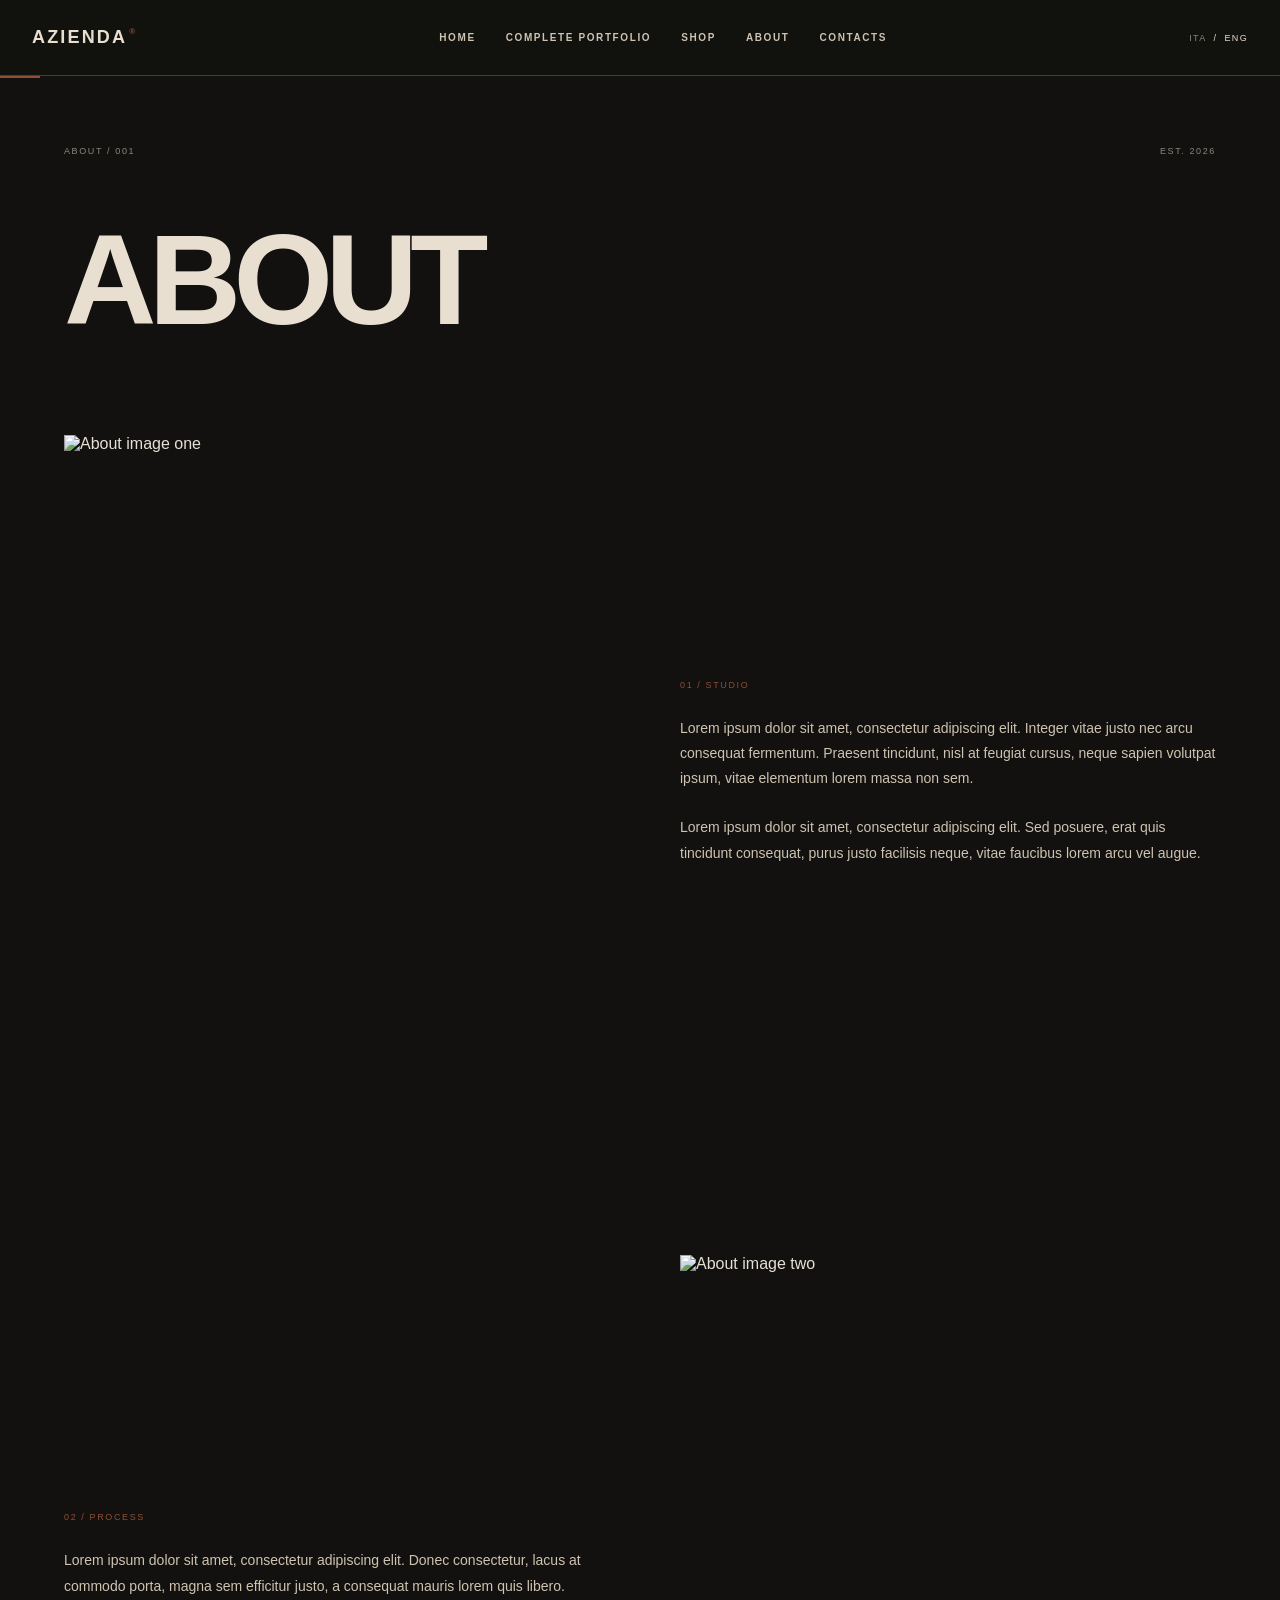
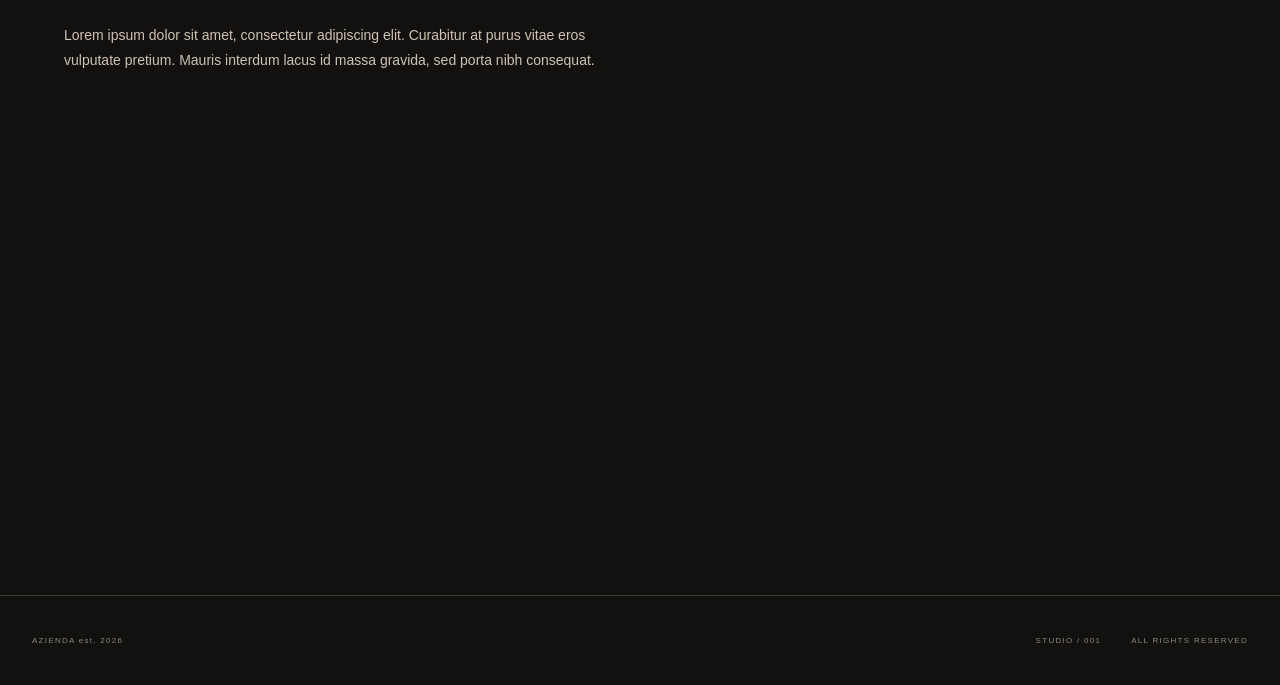
==== about.html @ 027a368d "Add files via upload" ====
<!DOCTYPE html>
<html lang="en">
<head>
  <meta charset="UTF-8">
  <meta name="viewport" content="width=device-width, initial-scale=1.0">
  <title>AZIENDA — About</title>
  <link rel="stylesheet" href="style.css">
</head>
<body>
<header class="site-header">
  <a href="index.html" class="logo">AZIENDA<span>®</span></a>
  <nav class="main-navigation">
    <a href="index.html" data-i18n="home">HOME</a>
    <a href="portfolio.html" data-i18n="portfolio">COMPLETE PORTFOLIO</a>
    <a href="shop.html" data-i18n="shop">SHOP</a>
    <a href="about.html" data-i18n="about">ABOUT</a>
    <a href="contacts.html" data-i18n="contacts">CONTACTS</a>
  </nav>
  <div class="language-switcher"><button data-language="it">ITA</button><span>/</span><button data-language="en">ENG</button></div>
</header>

<main class="inner-page about-page">
  <div class="page-meta"><span>ABOUT / 001</span><span>EST. 2026</span></div>
  <h1 data-i18n="aboutTitle">ABOUT</h1>

  <section class="about-block">
    <img src="https://images.unsplash.com/photo-1441986300917-64674bd600d8?auto=format&fit=crop&w=1200&q=90" alt="About image one">
    <div class="about-copy">
      <span class="section-number">01 / STUDIO</span>
      <p data-i18n="aboutText1">Lorem ipsum dolor sit amet, consectetur adipiscing elit. Integer vitae justo nec arcu consequat fermentum. Praesent tincidunt, nisl at feugiat cursus, neque sapien volutpat ipsum, vitae elementum lorem massa non sem.</p>
      <p data-i18n="aboutText2">Lorem ipsum dolor sit amet, consectetur adipiscing elit. Sed posuere, erat quis tincidunt consequat, purus justo facilisis neque, vitae faucibus lorem arcu vel augue.</p>
    </div>
  </section>

  <section class="about-block reverse">
    <img src="https://images.unsplash.com/photo-1445205170230-053b83016050?auto=format&fit=crop&w=1200&q=90" alt="About image two">
    <div class="about-copy">
      <span class="section-number">02 / PROCESS</span>
      <p data-i18n="aboutText3">Lorem ipsum dolor sit amet, consectetur adipiscing elit. Donec consectetur, lacus at commodo porta, magna sem efficitur justo, a consequat mauris lorem quis libero.</p>
      <p data-i18n="aboutText4">Lorem ipsum dolor sit amet, consectetur adipiscing elit. Curabitur at purus vitae eros vulputate pretium. Mauris interdum lacus id massa gravida, sed porta nibh consequat.</p>
    </div>
  </section>
</main>

<footer class="site-footer"><div>AZIENDA est. 2026</div><div><span>STUDIO / 001</span><span>ALL RIGHTS RESERVED</span></div></footer>
<script src="script.js"></script>
</body>
</html>
---- style.css ----
:root {
  --black:#12110f;
  --black-soft:#1b1815;
  --cream:#e8dfd1;
  --cream-dark:#cfc3b1;
  --rust:#914d32;
  --rust-dark:#6d3826;
  --olive:#5b5d42;
  --brown:#403127;
  --gray:#8c877e;
  --line:rgba(232,223,209,.22);
  --header-height:76px;
}
*{margin:0;padding:0;box-sizing:border-box}
html{scroll-behavior:smooth}
body{background:var(--black);color:var(--cream);font-family:Arial,Helvetica,sans-serif;min-height:100vh}
a{color:inherit;text-decoration:none}
button{font-family:inherit}
img{display:block;width:100%}

.site-header{height:var(--header-height);position:sticky;top:0;z-index:100;display:flex;align-items:center;justify-content:space-between;padding:0 32px;background:rgba(18,17,15,.94);border-bottom:1px solid var(--line);backdrop-filter:blur(12px)}
.logo{font-size:18px;font-weight:800;letter-spacing:.12em;position:relative}
.logo span{font-size:8px;color:var(--rust);vertical-align:top;margin-left:2px}
.main-navigation{display:flex;align-items:center;gap:30px}
.main-navigation a{position:relative;font-size:10px;font-weight:600;letter-spacing:.16em;color:var(--cream-dark);transition:color .25s ease}
.main-navigation a::before{content:"";position:absolute;left:0;bottom:-7px;width:0;height:1px;background:var(--rust);transition:width .25s ease}
.main-navigation a:hover{color:var(--cream)}
.main-navigation a:hover::before{width:100%}
.language-switcher{display:flex;align-items:center;gap:7px;font-size:9px;letter-spacing:.15em}
.language-switcher button{border:0;background:transparent;color:var(--gray);cursor:pointer;font-size:9px;letter-spacing:.15em}
.language-switcher button:hover,.language-switcher button.active{color:var(--cream)}

.hero{min-height:58vh;padding:70px 5vw 80px;display:flex;flex-direction:column;justify-content:space-between;border-bottom:1px solid var(--line);background:linear-gradient(135deg,rgba(145,77,50,.12),transparent 45%)}
.hero-meta,.page-meta{display:flex;justify-content:space-between;color:var(--gray);font-size:9px;letter-spacing:.18em}
.hero-title{max-width:1100px}
.hero-title h1{font-size:clamp(70px,15vw,230px);line-height:.8;letter-spacing:-.07em;font-weight:800;color:var(--cream)}
.hero-title p{margin-top:35px;font-size:11px;letter-spacing:.2em;text-transform:uppercase;color:var(--gray)}

.portfolio-grid{display:grid;grid-template-columns:repeat(2,1fr);gap:2px;background:var(--black)}
.portfolio-item{position:relative;overflow:hidden;aspect-ratio:4/5;background:var(--brown)}
.portfolio-item img{width:100%;height:100%;object-fit:cover;filter:saturate(.7) contrast(1.05);transition:transform .8s cubic-bezier(.2,.7,.2,1),filter .5s ease}
.image-overlay{position:absolute;inset:0;display:flex;flex-direction:column;justify-content:space-between;padding:25px;background:rgba(0,0,0,.75);opacity:0;transition:opacity .35s ease}
.project-number{font-size:9px;letter-spacing:.2em;color:var(--rust)}
.project-title{font-size:14px;letter-spacing:.16em;font-weight:600}
.portfolio-item:hover img{transform:scale(1.045);filter:saturate(.85) contrast(1.1)}
.portfolio-item:hover .image-overlay{opacity:1}

.site-header::after{content:"";position:absolute;left:0;bottom:-3px;width:40px;height:2px;background:var(--rust)}
.site-footer{min-height:90px;padding:25px 32px;display:flex;align-items:center;justify-content:space-between;border-top:1px solid var(--line);color:var(--gray);font-size:8px;letter-spacing:.16em}
.site-footer div:last-child{display:flex;gap:30px}

.inner-page{width:min(1200px,90vw);margin:0 auto;padding:70px 0 120px;min-height:calc(100vh - var(--header-height) - 90px)}
.inner-page h1{font-size:clamp(55px,10vw,150px);line-height:.85;letter-spacing:-.06em;margin:70px 0 100px}
.portfolio-page h1{color:var(--cream)}
.centered-page{display:flex;flex-direction:column;justify-content:center}
.centered-page h1{margin:60px 0 45px}

.industrial-button{display:inline-flex;align-items:center;justify-content:center;width:max-content;padding:14px 22px;border:1px solid var(--cream);background:var(--cream);color:var(--black);font-size:10px;font-weight:700;letter-spacing:.16em;cursor:pointer;transition:.25s ease}
.industrial-button:hover{background:var(--rust);border-color:var(--rust);color:var(--cream)}
.text-button{border:0;background:none;color:var(--gray);font-size:10px;letter-spacing:.16em;cursor:pointer}
.text-button:hover{color:var(--cream)}

.modal{position:fixed;inset:0;z-index:200;display:none;place-items:center;padding:24px;background:rgba(0,0,0,.7)}
.modal.is-open{display:grid}
.modal-box{width:min(470px,100%);padding:40px;background:var(--black-soft);border:1px solid var(--line);box-shadow:10px 10px 0 rgba(145,77,50,.25)}
.modal-code,.section-number{font-size:9px;letter-spacing:.18em;color:var(--rust)}
.modal-box p{margin:28px 0;line-height:1.6;font-size:14px}
.modal-actions{display:flex;align-items:center;gap:24px}

.about-block{display:grid;grid-template-columns:minmax(260px,1fr) minmax(280px,1fr);gap:80px;align-items:center;margin-bottom:150px}
.about-block img{width:100%;aspect-ratio:4/5;object-fit:cover;filter:saturate(.7)}
.about-block.reverse img{order:2}.about-block.reverse .about-copy{order:1}
.about-copy p{max-width:560px;line-height:1.8;color:var(--cream-dark);margin:24px 0 0;font-size:14px}

.contact-layout{display:grid;grid-template-columns:1fr 1.6fr;gap:100px}
.social-links{display:flex;flex-direction:column;gap:18px;margin-top:30px}
.social-links a{font-size:13px;letter-spacing:.12em;color:var(--cream-dark)}
.social-links a:hover{color:var(--rust)}
.contact-form{display:grid;gap:10px}
.contact-form label{margin-top:15px;font-size:9px;letter-spacing:.18em;color:var(--gray)}
.contact-form input,.contact-form textarea{width:100%;border:1px solid var(--line);background:transparent;color:var(--cream);padding:14px;font:inherit;outline:none}
.contact-form input:focus,.contact-form textarea:focus{border-color:var(--rust)}
.contact-form textarea{resize:vertical}
.contact-form .industrial-button{margin-top:20px}

@media(max-width:850px){
  .site-header{height:auto;min-height:70px;padding:18px;flex-wrap:wrap;gap:18px}
  .main-navigation{order:3;width:100%;overflow-x:auto;justify-content:flex-start;padding-bottom:3px;gap:22px;scrollbar-width:none}
  .main-navigation::-webkit-scrollbar{display:none}
  .language-switcher{margin-left:auto}
  .hero{min-height:55vh;padding:45px 20px 55px}
  .hero-title h1{font-size:clamp(58px,20vw,130px)}
  .portfolio-grid{grid-template-columns:1fr}
  .inner-page{width:min(90vw,760px);padding-top:45px}
  .inner-page h1{margin:55px 0 70px}
  .about-block{grid-template-columns:1fr;gap:35px;margin-bottom:90px}
  .about-block.reverse img,.about-block.reverse .about-copy{order:initial}
  .about-block.reverse img{order:-1}
  .contact-layout{grid-template-columns:1fr;gap:60px}
  .site-footer{flex-direction:column;align-items:flex-start;gap:18px;padding:25px 20px}
  .site-footer div:last-child{flex-direction:column;gap:8px}
}
@media(max-width:450px){
  .hero-meta,.page-meta{font-size:8px}
  .hero-title p{font-size:9px;line-height:1.5}
  .image-overlay{padding:18px}
}
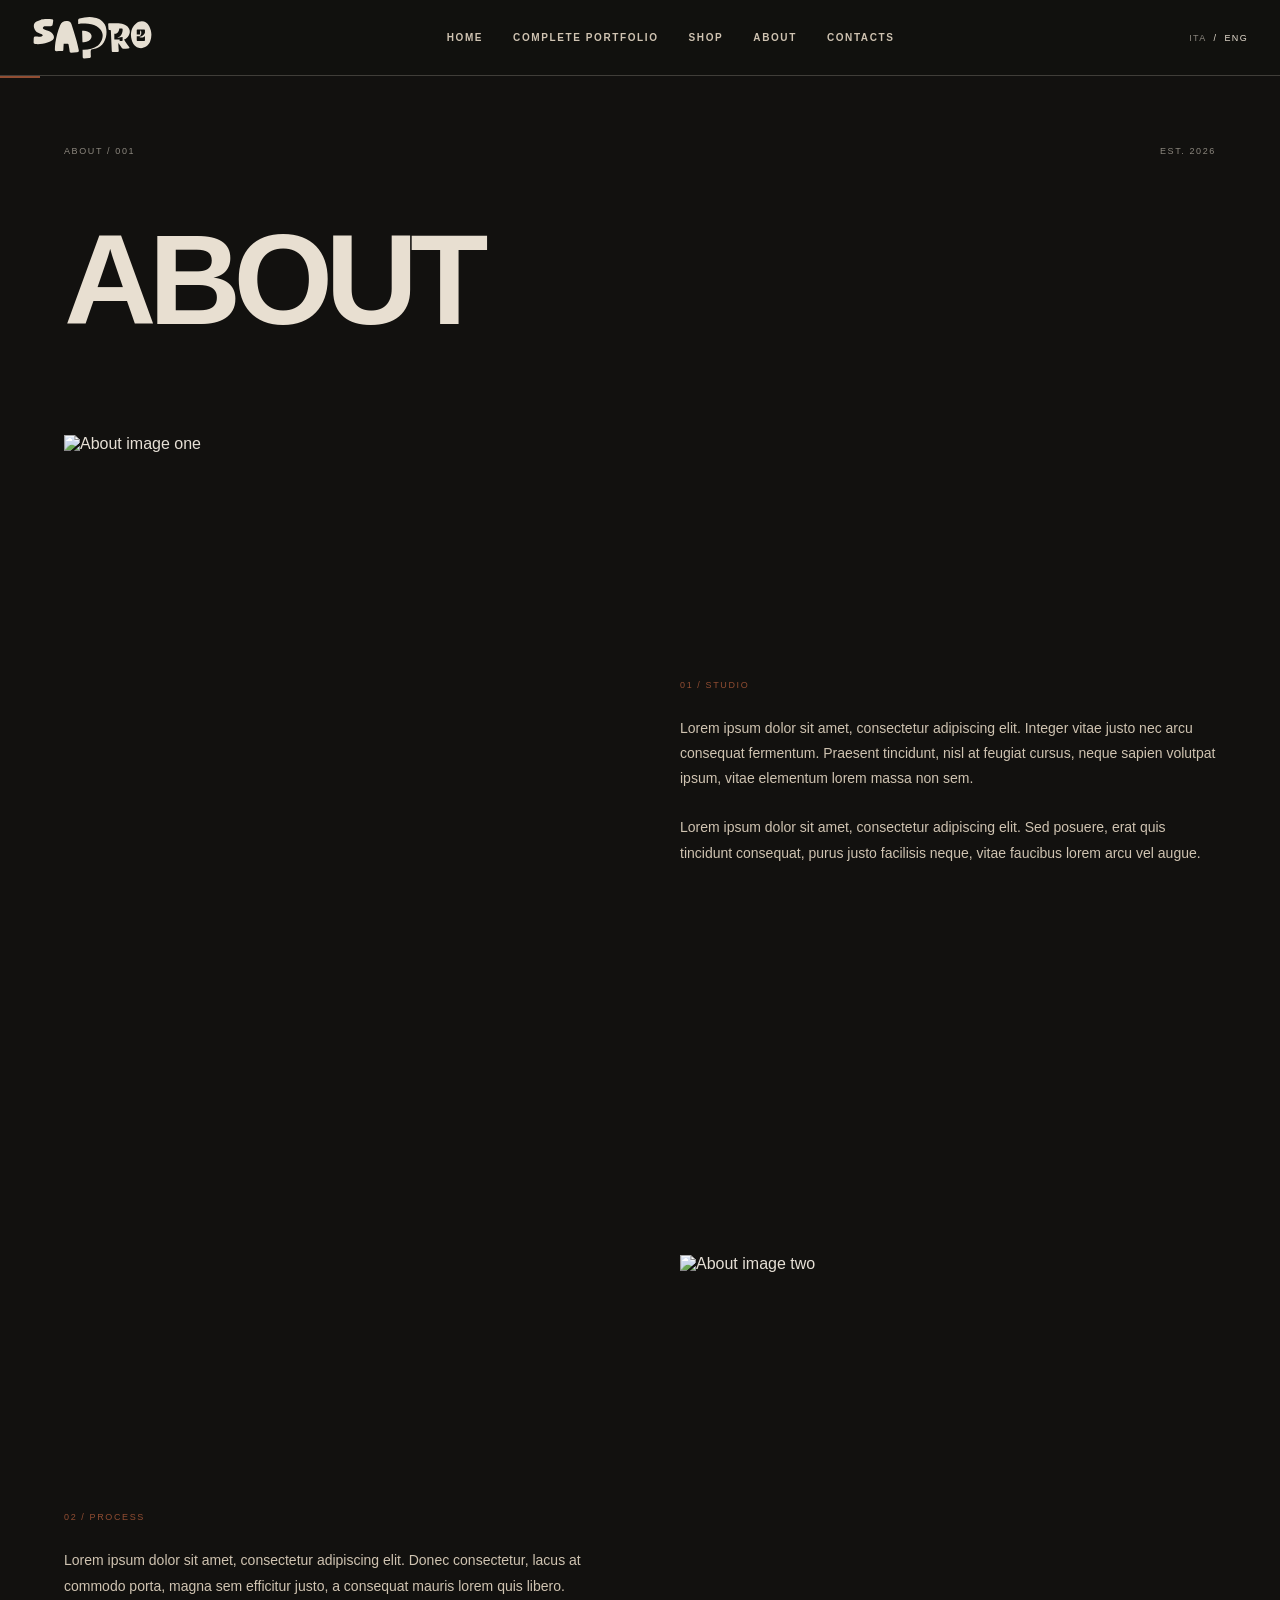
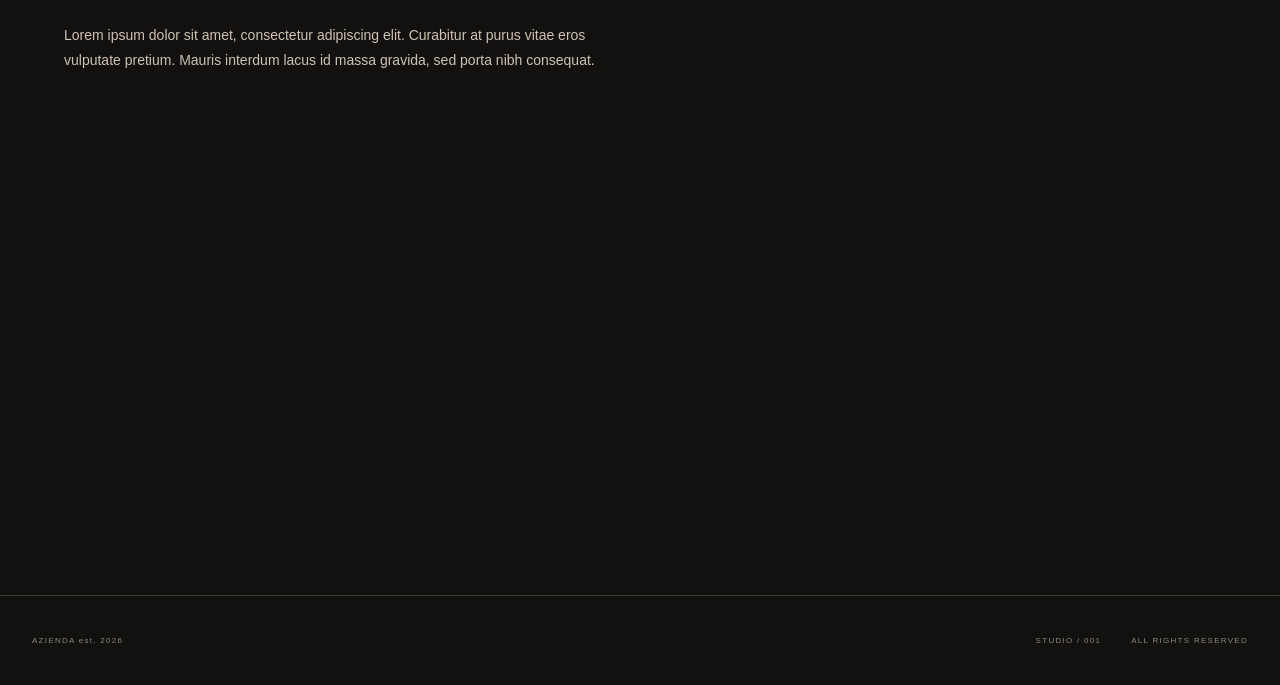
==== commit f74bc9d9: "Update about.html" ====
--- a/about.html
+++ b/about.html
@@ -3,12 +3,14 @@
 <head>
   <meta charset="UTF-8">
   <meta name="viewport" content="width=device-width, initial-scale=1.0">
-  <title>AZIENDA — About</title>
+    <title>SadPro42 - About </title>
   <link rel="stylesheet" href="style.css">
 </head>
 <body>
 <header class="site-header">
-  <a href="index.html" class="logo">AZIENDA<span>®</span></a>
+    <a href="index.html" class="logo">
+    <img src="logo.svg">
+</a>
   <nav class="main-navigation">
     <a href="index.html" data-i18n="home">HOME</a>
     <a href="portfolio.html" data-i18n="portfolio">COMPLETE PORTFOLIO</a>
--- a/style.css
+++ b/style.css
@@ -19,7 +19,7 @@
 img{display:block;width:100%}
 
 .site-header{height:var(--header-height);position:sticky;top:0;z-index:100;display:flex;align-items:center;justify-content:space-between;padding:0 32px;background:rgba(18,17,15,.94);border-bottom:1px solid var(--line);backdrop-filter:blur(12px)}
-.logo{font-size:18px;font-weight:800;letter-spacing:.12em;position:relative}
+.logo {display: flex;align-items: center;width: 120px;position: relative;}
 .logo span{font-size:8px;color:var(--rust);vertical-align:top;margin-left:2px}
 .main-navigation{display:flex;align-items:center;gap:30px}
 .main-navigation a{position:relative;font-size:10px;font-weight:600;letter-spacing:.16em;color:var(--cream-dark);transition:color .25s ease}
@@ -36,10 +36,10 @@
 .hero-title h1{font-size:clamp(70px,15vw,230px);line-height:.8;letter-spacing:-.07em;font-weight:800;color:var(--cream)}
 .hero-title p{margin-top:35px;font-size:11px;letter-spacing:.2em;text-transform:uppercase;color:var(--gray)}
 
-.portfolio-grid{display:grid;grid-template-columns:repeat(2,1fr);gap:2px;background:var(--black)}
+.portfolio-grid{display:grid;grid-template-columns: repeat(3, 1fr);gap:2px;background:var(--black)}
 .portfolio-item{position:relative;overflow:hidden;aspect-ratio:4/5;background:var(--brown)}
 .portfolio-item img{width:100%;height:100%;object-fit:cover;filter:saturate(.7) contrast(1.05);transition:transform .8s cubic-bezier(.2,.7,.2,1),filter .5s ease}
-.image-overlay{position:absolute;inset:0;display:flex;flex-direction:column;justify-content:space-between;padding:25px;background:rgba(0,0,0,.75);opacity:0;transition:opacity .35s ease}
+.image-overlay {position: absolute;inset:0;display: flex;flex-direction: column;justify-content: center;align-items: center;gap: 12px;padding: 25px;background: rgba(0, 0, 0, 0.75);opacity: 0;transition: opacity 0.35s ease;}
 .project-number{font-size:9px;letter-spacing:.2em;color:var(--rust)}
 .project-title{font-size:14px;letter-spacing:.16em;font-weight:600}
 .portfolio-item:hover img{transform:scale(1.045);filter:saturate(.85) contrast(1.1)}
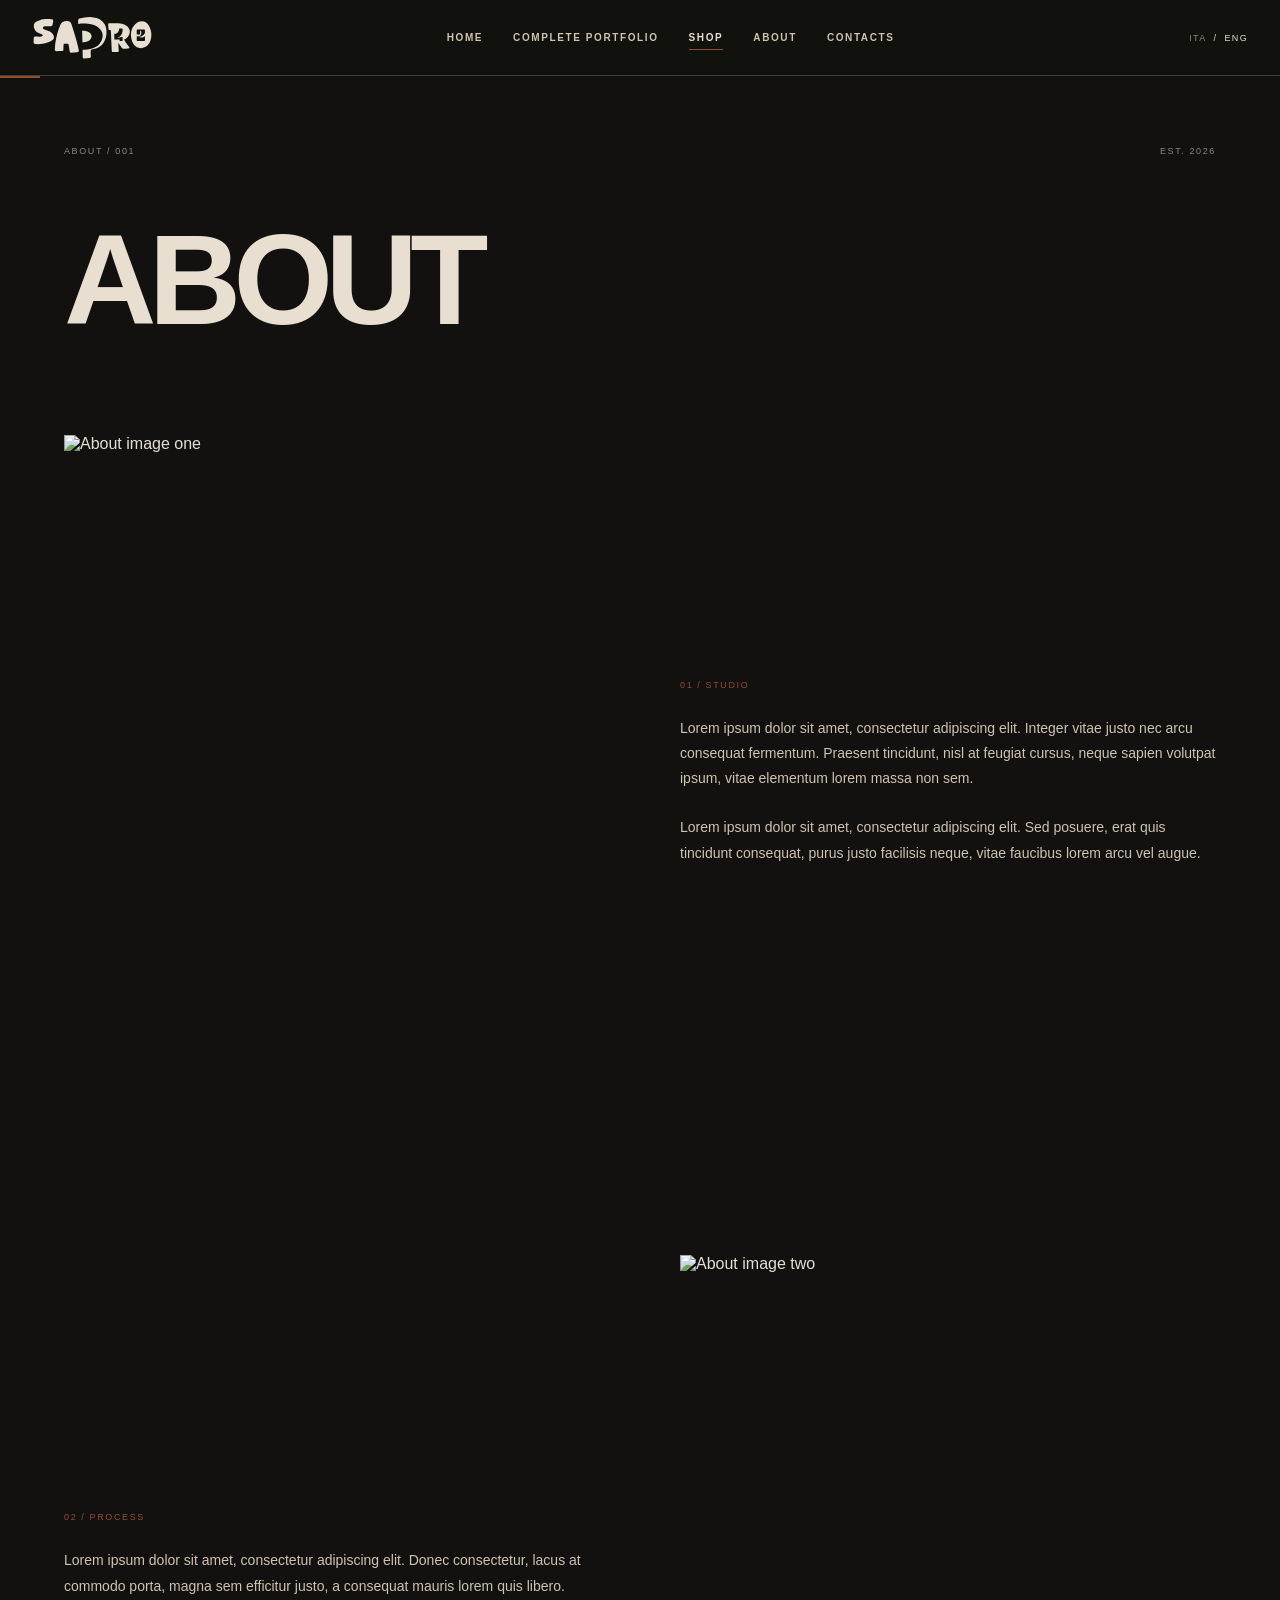
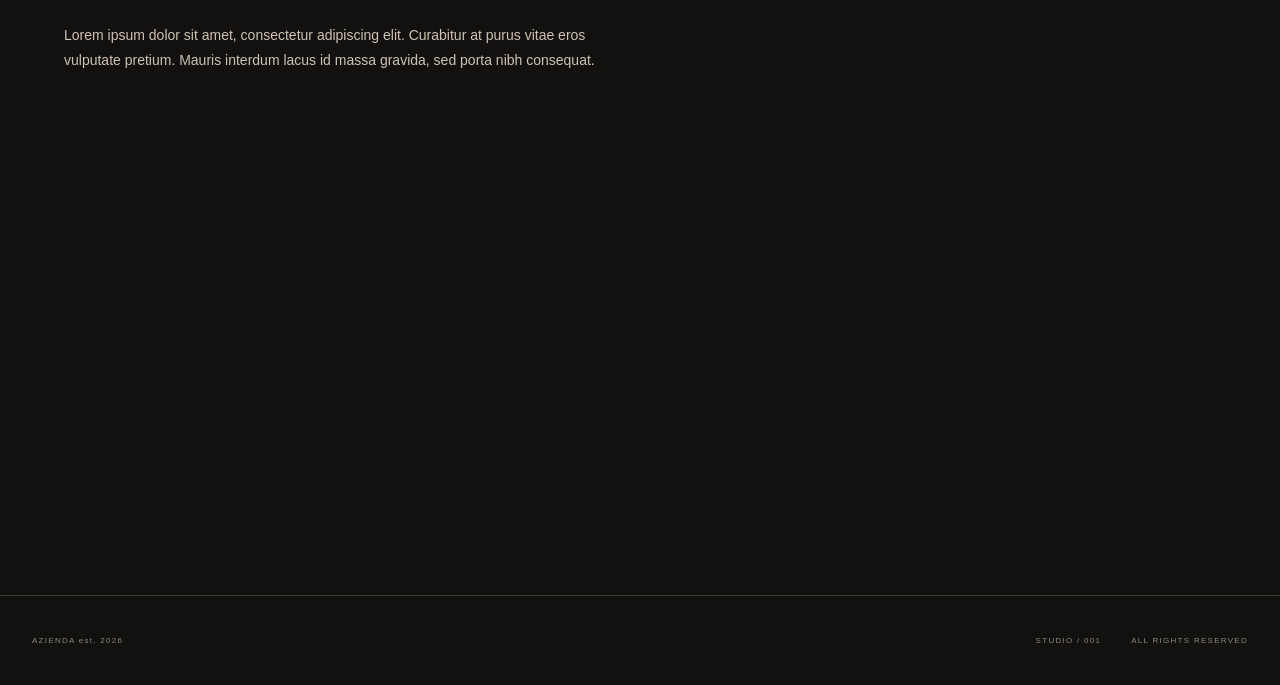
==== commit 9f3beb11: "Update about.html" ====
--- a/about.html
+++ b/about.html
@@ -14,7 +14,7 @@
   <nav class="main-navigation">
     <a href="index.html" data-i18n="home">HOME</a>
     <a href="portfolio.html" data-i18n="portfolio">COMPLETE PORTFOLIO</a>
-    <a href="shop.html" data-i18n="shop">SHOP</a>
+    <a href="shop.html" data-i18n="shop" class = "active">SHOP</a>
     <a href="about.html" data-i18n="about">ABOUT</a>
     <a href="contacts.html" data-i18n="contacts">CONTACTS</a>
   </nav>
--- a/style.css
+++ b/style.css
@@ -23,14 +23,35 @@
 .logo span{font-size:8px;color:var(--rust);vertical-align:top;margin-left:2px}
 .main-navigation{display:flex;align-items:center;gap:30px}
 .main-navigation a{position:relative;font-size:10px;font-weight:600;letter-spacing:.16em;color:var(--cream-dark);transition:color .25s ease}
-.main-navigation a::before{content:"";position:absolute;left:0;bottom:-7px;width:0;height:1px;background:var(--rust);transition:width .25s ease}
+.main-navigation a{position:relative;font-size:10px;font-weight:600;letter-spacing:.16em;color:var(--cream-dark);transition:color .25s ease}
+
+.main-navigation a::before{
+  content:"";
+  position:absolute;
+  left:0;
+  bottom:-7px;
+  width:0;
+  height:1px;
+  background:var(--rust);
+  transition:width .25s ease
+}
+
 .main-navigation a:hover{color:var(--cream)}
 .main-navigation a:hover::before{width:100%}
+
+/* Pagina attualmente selezionata */
+.main-navigation a.active{
+  color:var(--cream);
+}
+
+.main-navigation a.active::before{
+  width:100%;
+}
 .language-switcher{display:flex;align-items:center;gap:7px;font-size:9px;letter-spacing:.15em}
 .language-switcher button{border:0;background:transparent;color:var(--gray);cursor:pointer;font-size:9px;letter-spacing:.15em}
 .language-switcher button:hover,.language-switcher button.active{color:var(--cream)}
 
-.hero{min-height:58vh;padding:70px 5vw 80px;display:flex;flex-direction:column;justify-content:space-between;border-bottom:1px solid var(--line);background:linear-gradient(135deg,rgba(145,77,50,.12),transparent 45%)}
+.hero{min-height:auto;padding:20px 5vw 80px;display:flex;flex-direction:column;justify-content:space-between;border-bottom:1px solid var(--line);background:linear-gradient(135deg,rgba(145,77,50,.12),transparent 45%)}
 .hero-meta,.page-meta{display:flex;justify-content:space-between;color:var(--gray);font-size:9px;letter-spacing:.18em}
 .hero-title{max-width:1100px}
 .hero-title h1{font-size:clamp(70px,15vw,230px);line-height:.8;letter-spacing:-.07em;font-weight:800;color:var(--cream)}
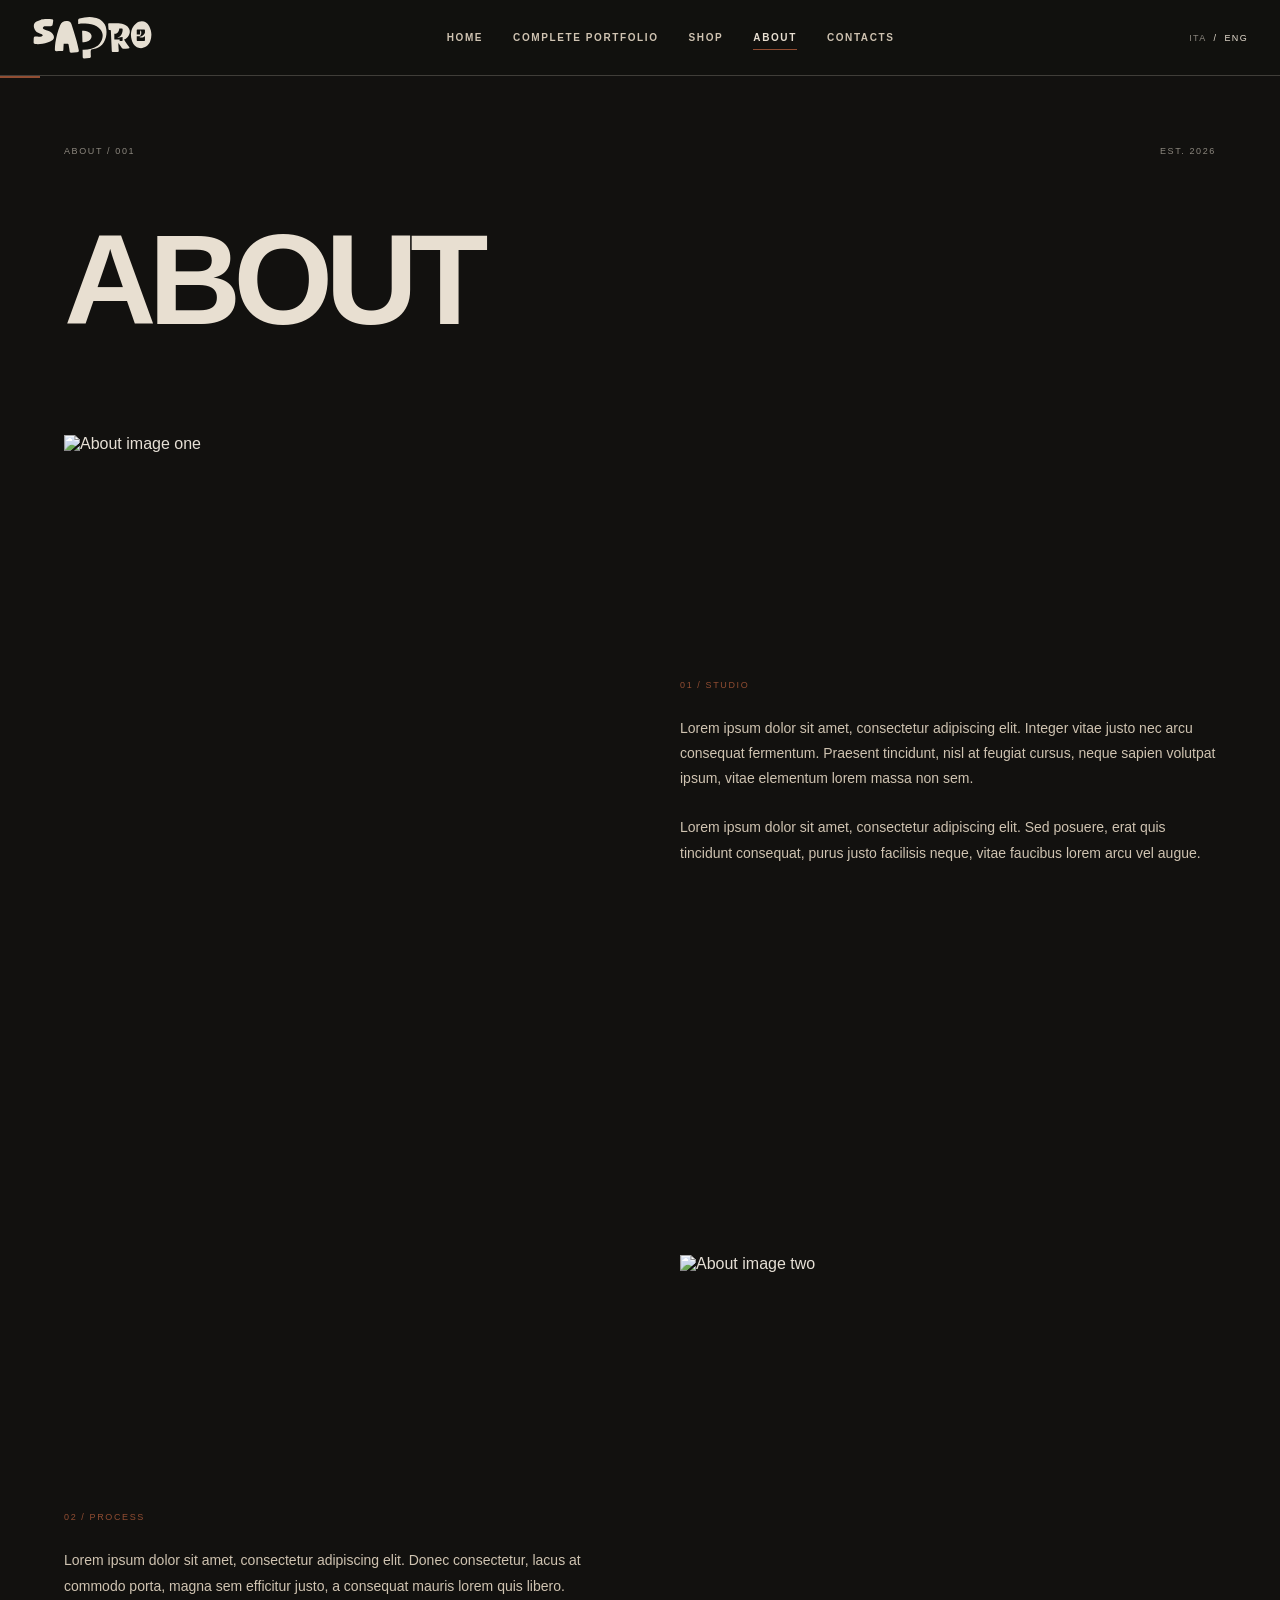
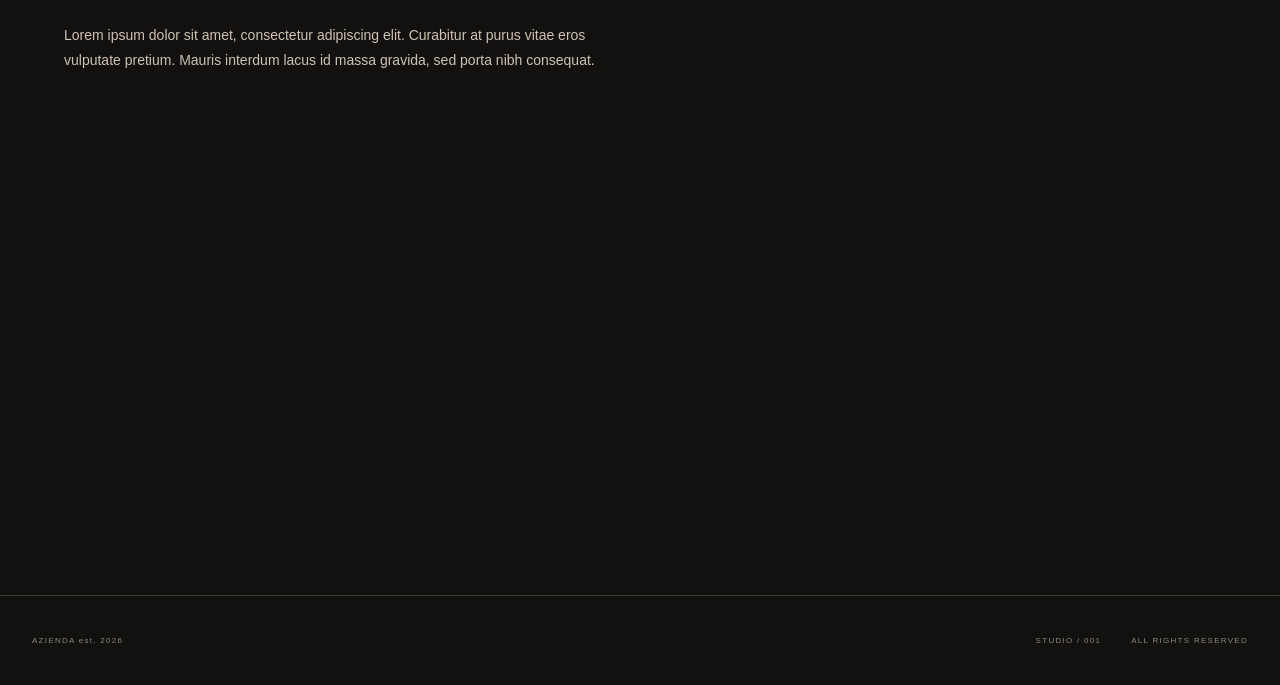
==== commit 43147f12: "Update about.html" ====
--- a/about.html
+++ b/about.html
@@ -14,8 +14,9 @@
   <nav class="main-navigation">
     <a href="index.html" data-i18n="home">HOME</a>
     <a href="portfolio.html" data-i18n="portfolio">COMPLETE PORTFOLIO</a>
-    <a href="shop.html" data-i18n="shop" class = "active">SHOP</a>
-    <a href="about.html" data-i18n="about">ABOUT</a>
+    <a href="shop.html" data-i18n="shop">SHOP</a>
+    <a href="about.html" data-i18n="about" class = "active">ABOUT</a>
+
     <a href="contacts.html" data-i18n="contacts">CONTACTS</a>
   </nav>
   <div class="language-switcher"><button data-language="it">ITA</button><span>/</span><button data-language="en">ENG</button></div>
--- a/style.css
+++ b/style.css
@@ -51,13 +51,13 @@
 .language-switcher button{border:0;background:transparent;color:var(--gray);cursor:pointer;font-size:9px;letter-spacing:.15em}
 .language-switcher button:hover,.language-switcher button.active{color:var(--cream)}
 
-.hero{min-height:auto;padding:20px 5vw 80px;display:flex;flex-direction:column;justify-content:space-between;border-bottom:1px solid var(--line);background:linear-gradient(135deg,rgba(145,77,50,.12),transparent 45%)}
+.hero{min-height:auto;padding:5px 5vw 20px;display:flex;flex-direction:column;justify-content:space-between;border-bottom:1px solid var(--line);background:linear-gradient(135deg,rgba(145,77,50,.12),transparent 45%)}
 .hero-meta,.page-meta{display:flex;justify-content:space-between;color:var(--gray);font-size:9px;letter-spacing:.18em}
 .hero-title{max-width:1100px}
-.hero-title h1{font-size:clamp(70px,15vw,230px);line-height:.8;letter-spacing:-.07em;font-weight:800;color:var(--cream)}
-.hero-title p{margin-top:35px;font-size:11px;letter-spacing:.2em;text-transform:uppercase;color:var(--gray)}
+.hero-title h1{font-size:clamp(20px,15vw,230px);line-height:.8;letter-spacing:-.07em;font-weight:800;color:var(--cream)}
+.hero-title p{margin-top:5px;font-size:11px;letter-spacing:.2em;text-transform:uppercase;color:var(--gray)}
 
-.portfolio-grid{display:grid;grid-template-columns: repeat(3, 1fr);gap:2px;background:var(--black)}
+.portfolio-grid{display:grid;grid-template-columns: repeat(4, 1fr);gap:2px;background:var(--black)}
 .portfolio-item{position:relative;overflow:hidden;aspect-ratio:4/5;background:var(--brown)}
 .portfolio-item img{width:100%;height:100%;object-fit:cover;filter:saturate(.7) contrast(1.05);transition:transform .8s cubic-bezier(.2,.7,.2,1),filter .5s ease}
 .image-overlay {position: absolute;inset:0;display: flex;flex-direction: column;justify-content: center;align-items: center;gap: 12px;padding: 25px;background: rgba(0, 0, 0, 0.75);opacity: 0;transition: opacity 0.35s ease;}
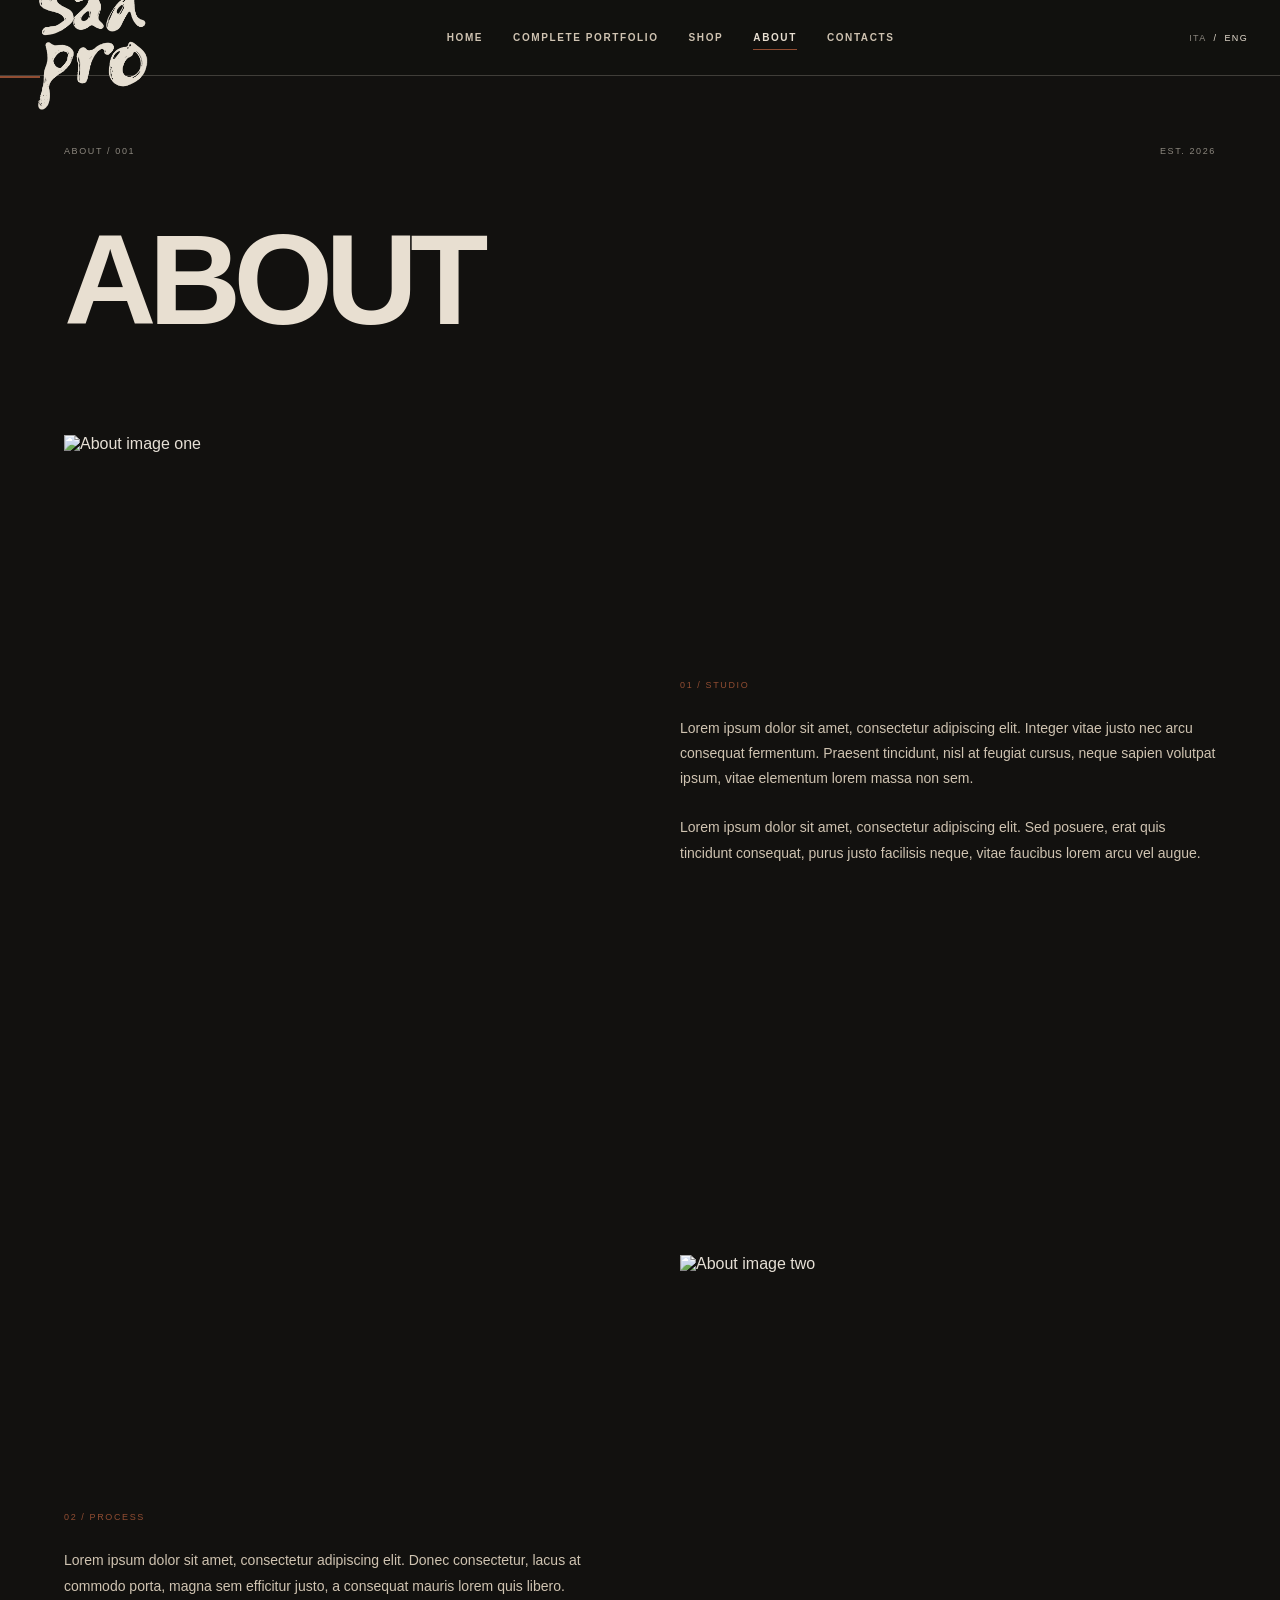
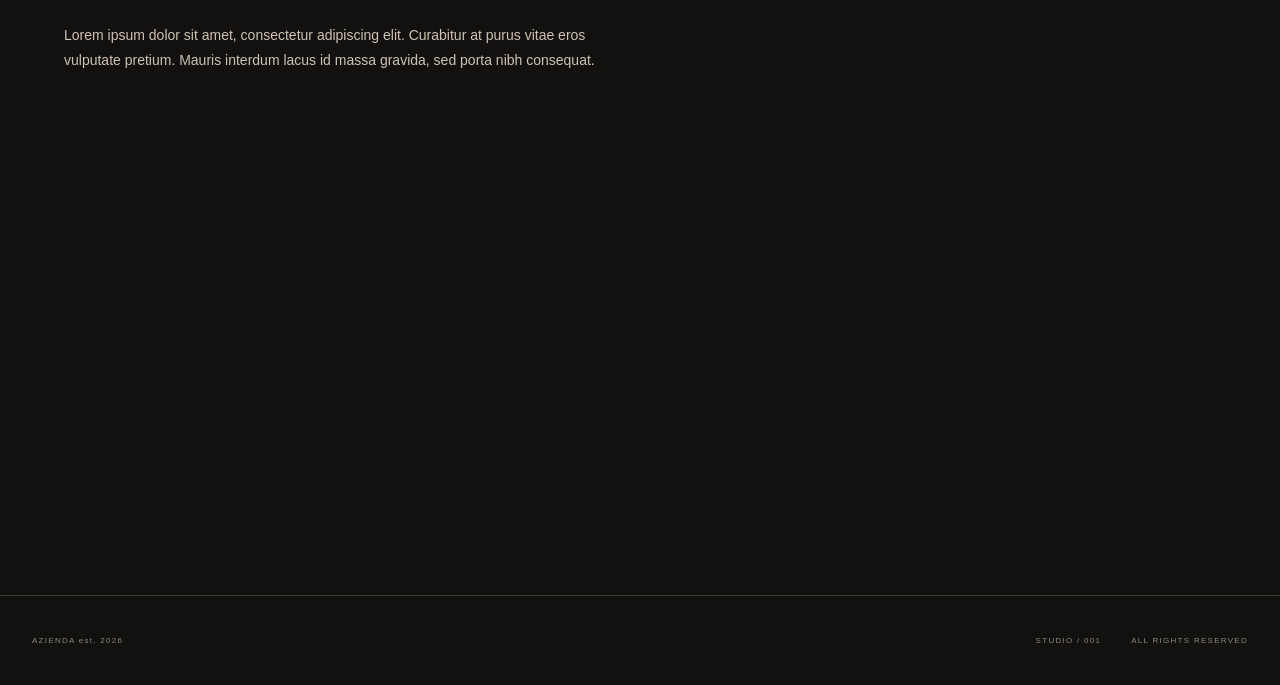
==== commit f6c29e6a: "Update about.html" ====
--- a/about.html
+++ b/about.html
@@ -9,7 +9,7 @@
 <body>
 <header class="site-header">
     <a href="index.html" class="logo">
-    <img src="logo.svg">
+    <img src="timbro_beige.svg">
 </a>
   <nav class="main-navigation">
     <a href="index.html" data-i18n="home">HOME</a>
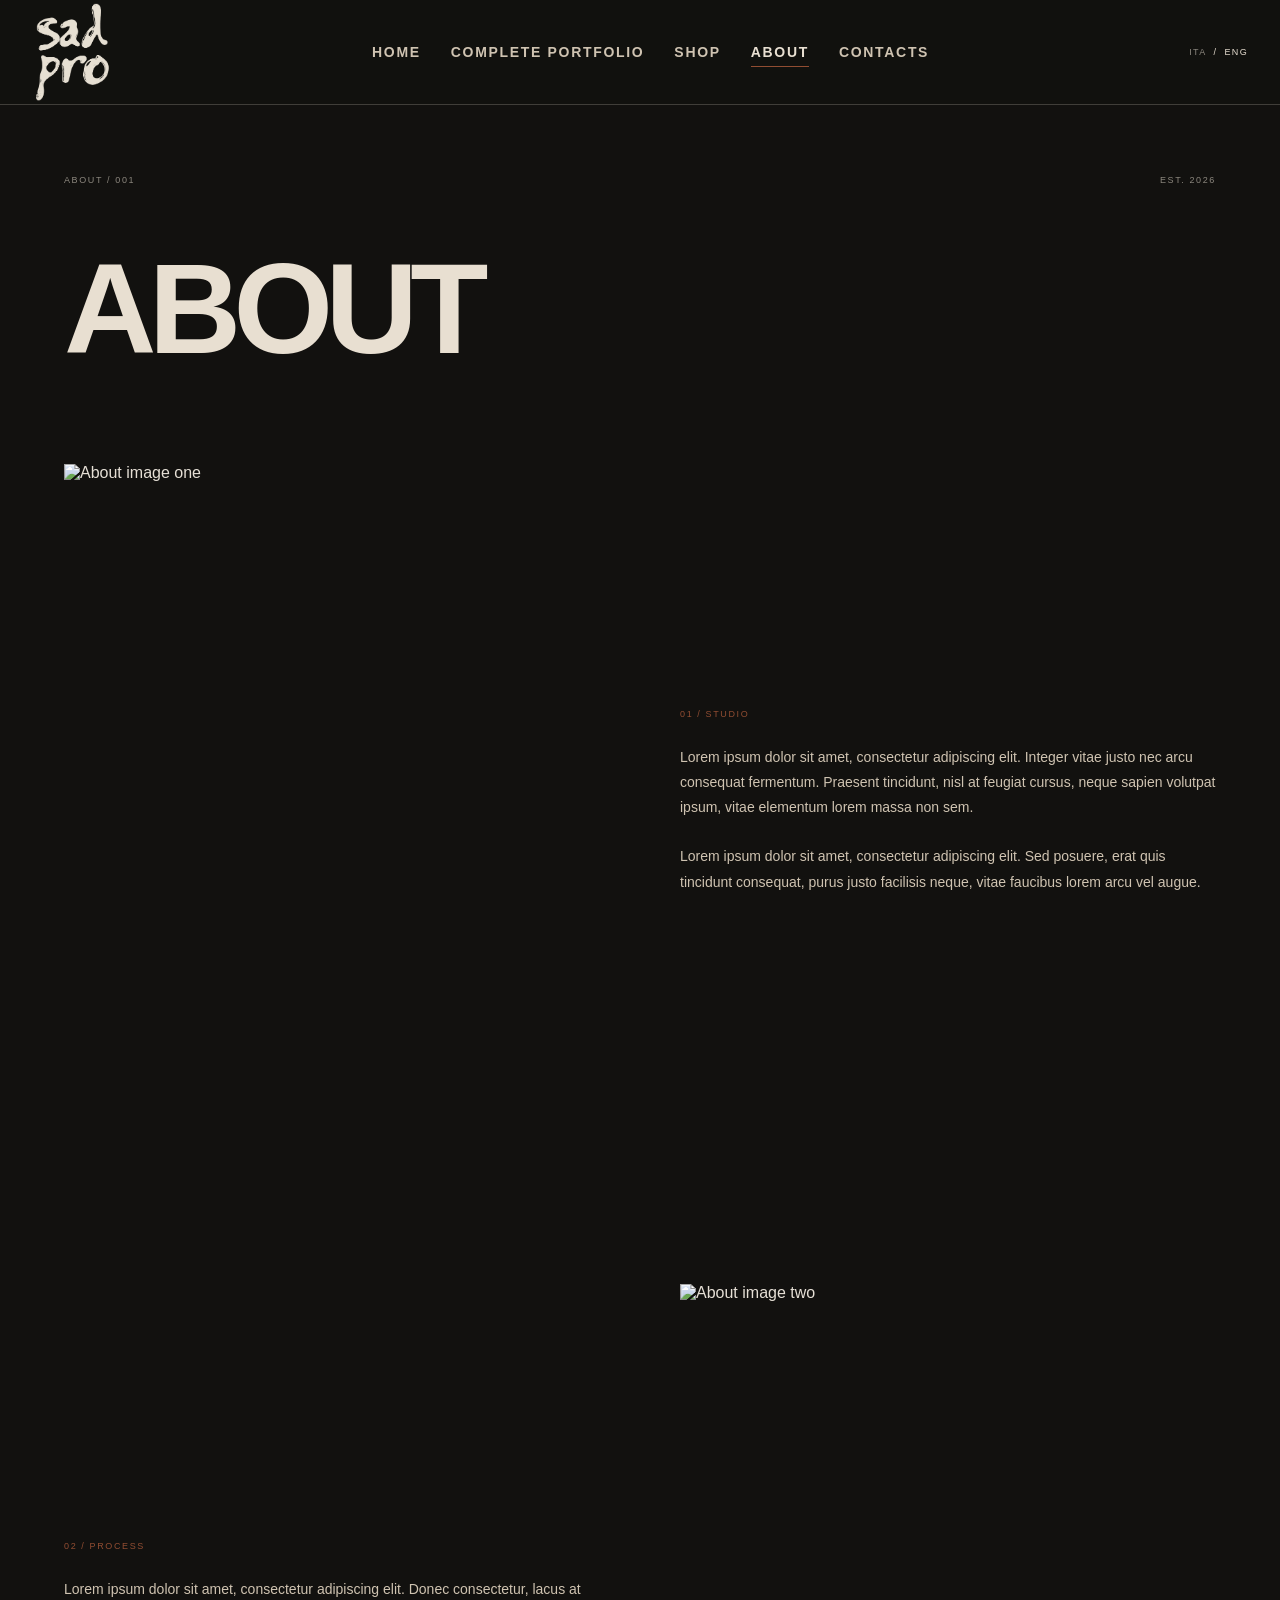
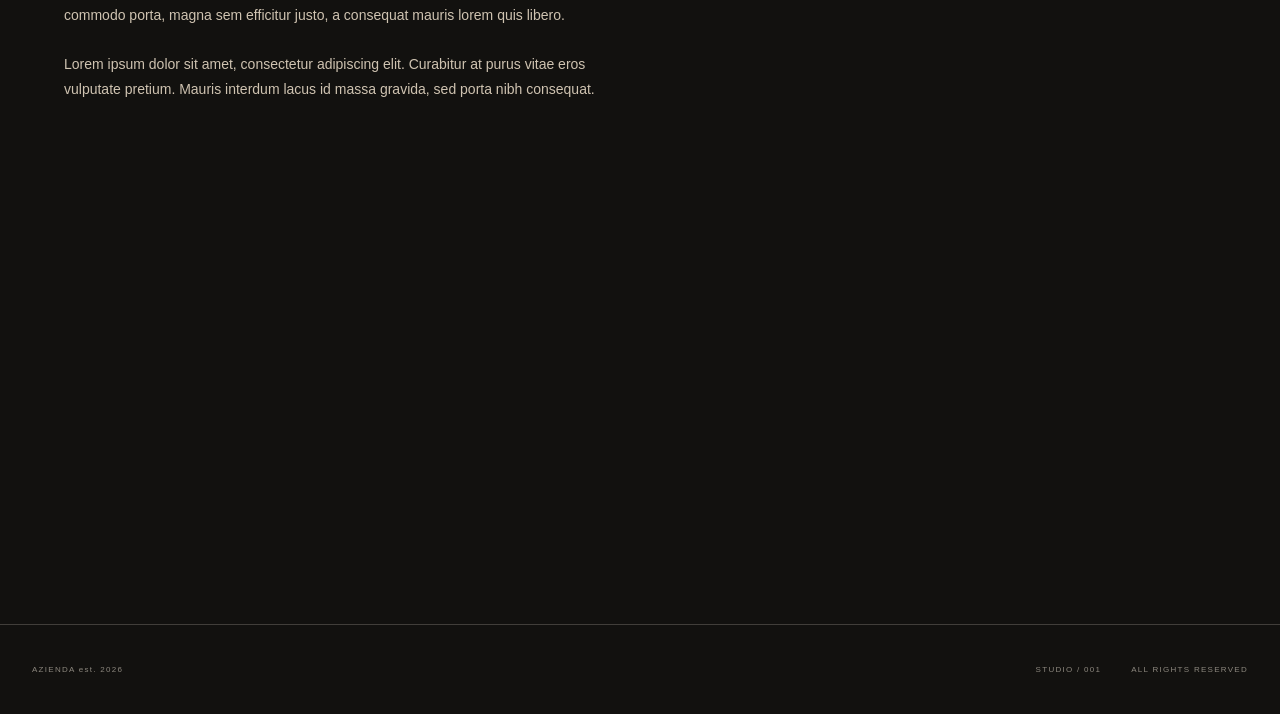
==== commit f338d16d: "Update about.html" ====
--- a/about.html
+++ b/about.html
@@ -13,7 +13,7 @@
 </a>
   <nav class="main-navigation">
     <a href="index.html" data-i18n="home">HOME</a>
-    <a href="portfolio.html" data-i18n="portfolio">COMPLETE PORTFOLIO</a>
+    <a href="portfolio.html" data-i18n="portfolio">COMPLETE<br>PORTFOLIO</a>
     <a href="shop.html" data-i18n="shop">SHOP</a>
     <a href="about.html" data-i18n="about" class = "active">ABOUT</a>
 
--- a/style.css
+++ b/style.css
@@ -9,7 +9,7 @@
   --brown:#403127;
   --gray:#8c877e;
   --line:rgba(232,223,209,.22);
-  --header-height:76px;
+  --header-height:105px;
 }
 *{margin:0;padding:0;box-sizing:border-box}
 html{scroll-behavior:smooth}
@@ -19,11 +19,17 @@
 img{display:block;width:100%}
 
 .site-header{height:var(--header-height);position:sticky;top:0;z-index:100;display:flex;align-items:center;justify-content:space-between;padding:0 32px;background:rgba(18,17,15,.94);border-bottom:1px solid var(--line);backdrop-filter:blur(12px)}
-.logo {display: flex;align-items: center;width: 120px;position: relative;}
+.logo {display: flex;align-items: center;width: 80px;position: relative;}
 .logo span{font-size:8px;color:var(--rust);vertical-align:top;margin-left:2px}
 .main-navigation{display:flex;align-items:center;gap:30px}
-.main-navigation a{position:relative;font-size:10px;font-weight:600;letter-spacing:.16em;color:var(--cream-dark);transition:color .25s ease}
-.main-navigation a{position:relative;font-size:10px;font-weight:600;letter-spacing:.16em;color:var(--cream-dark);transition:color .25s ease}
+.main-navigation a{position:relative;font-size:14px;font-weight:600;letter-spacing:.12em;color:var(--cream-dark);transition:color .25s ease}
+.main-navigation a{position:relative;font-size:14px;font-weight:600;letter-spacing:.12em;color:var(--cream-dark);transition:color .25s ease}
+
+.main-navigation a {
+  white-space: normal;
+  text-align: center;
+  line-height: 1.2;
+}
 
 .main-navigation a::before{
   content:"";
@@ -66,7 +72,7 @@
 .portfolio-item:hover img{transform:scale(1.045);filter:saturate(.85) contrast(1.1)}
 .portfolio-item:hover .image-overlay{opacity:1}
 
-.site-header::after{content:"";position:absolute;left:0;bottom:-3px;width:40px;height:2px;background:var(--rust)}
+
 .site-footer{min-height:90px;padding:25px 32px;display:flex;align-items:center;justify-content:space-between;border-top:1px solid var(--line);color:var(--gray);font-size:8px;letter-spacing:.16em}
 .site-footer div:last-child{display:flex;gap:30px}
 
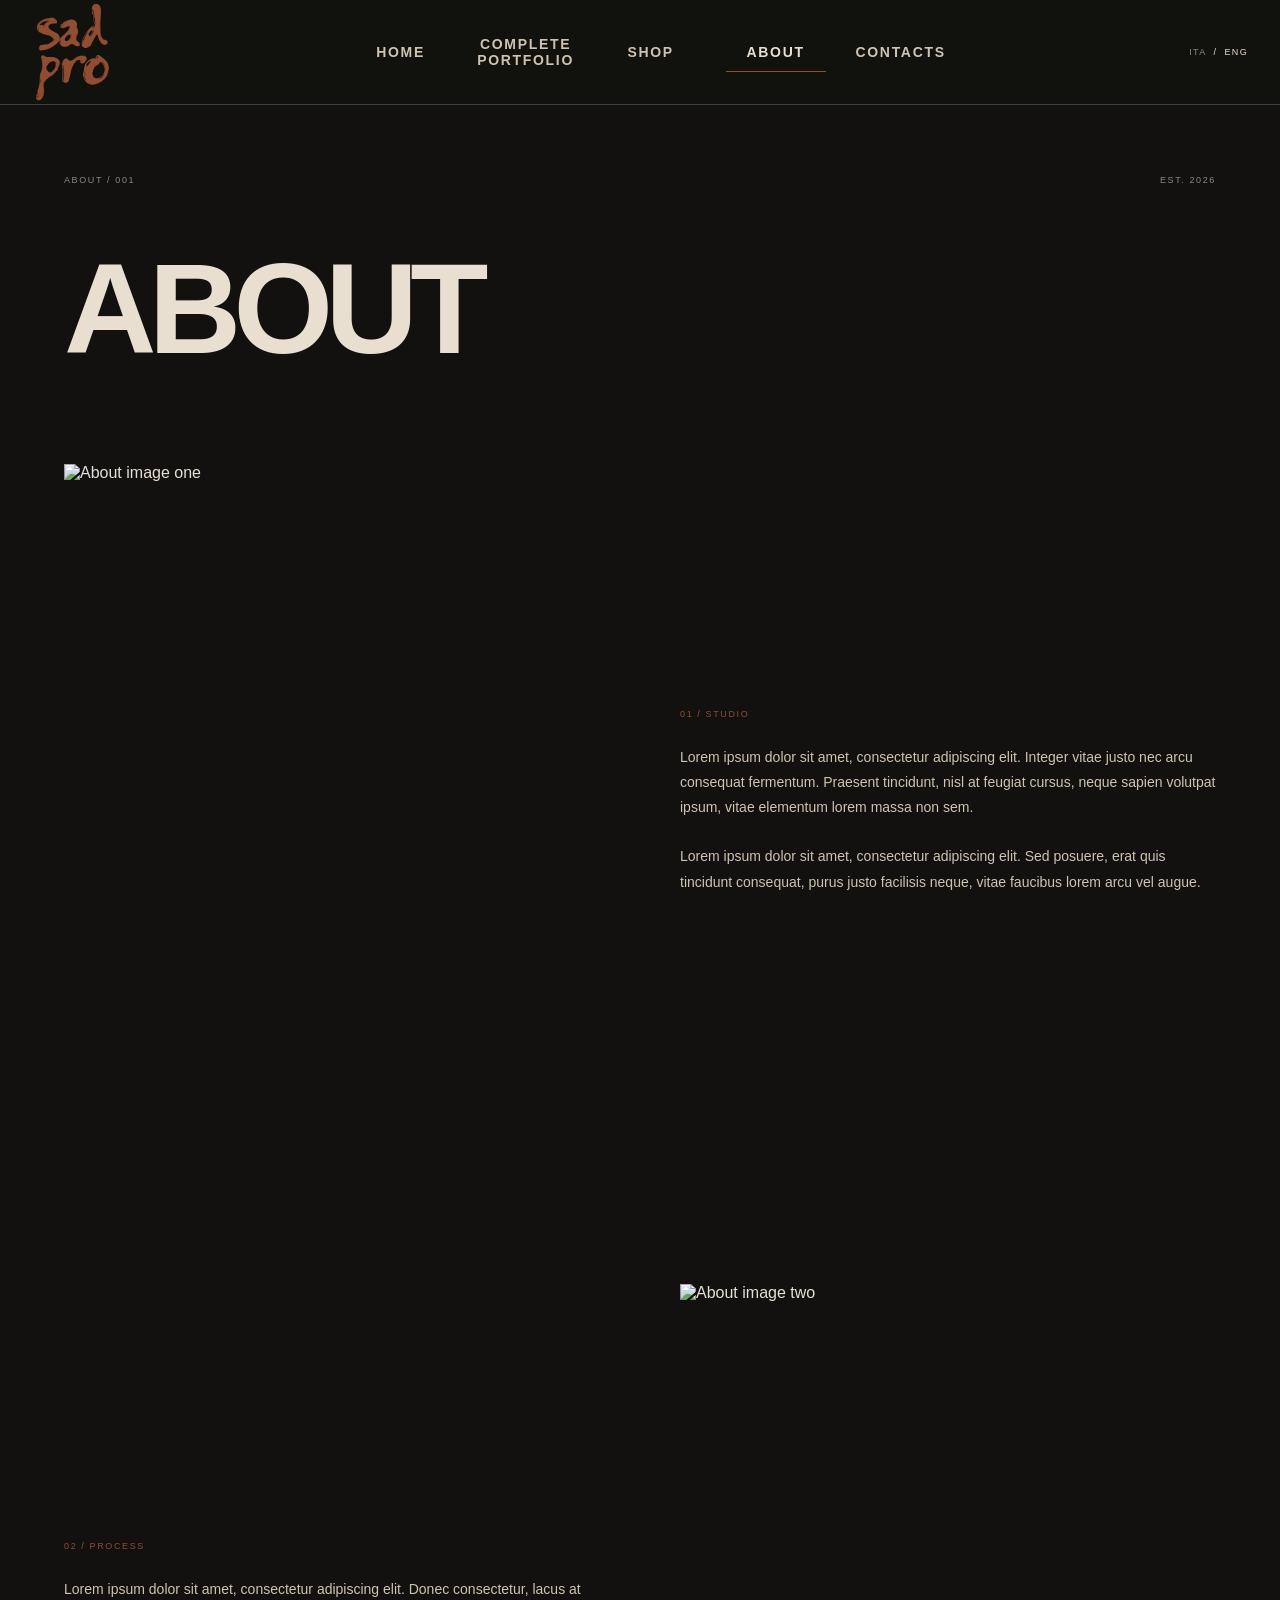
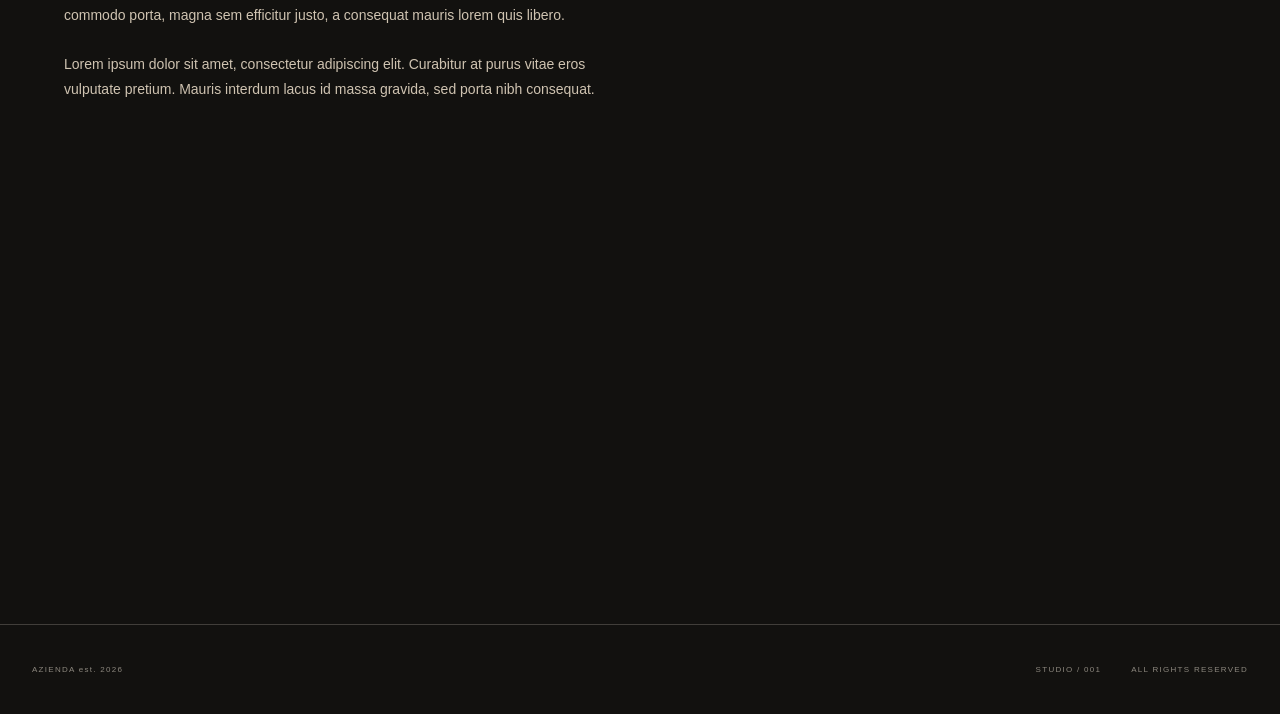
==== commit 937e6b93: "Update about.html" ====
--- a/about.html
+++ b/about.html
@@ -13,7 +13,7 @@
 </a>
   <nav class="main-navigation">
     <a href="index.html" data-i18n="home">HOME</a>
-    <a href="portfolio.html" data-i18n="portfolio">COMPLETE<br>PORTFOLIO</a>
+    <a href="portfolio.html" data-i18n="portfolio">PORTFOLIO</a>
     <a href="shop.html" data-i18n="shop">SHOP</a>
     <a href="about.html" data-i18n="about" class = "active">ABOUT</a>
 
--- a/style.css
+++ b/style.css
@@ -11,124 +11,716 @@
   --line:rgba(232,223,209,.22);
   --header-height:105px;
 }
-*{margin:0;padding:0;box-sizing:border-box}
-html{scroll-behavior:smooth}
-body{background:var(--black);color:var(--cream);font-family:Arial,Helvetica,sans-serif;min-height:100vh}
-a{color:inherit;text-decoration:none}
-button{font-family:inherit}
-img{display:block;width:100%}
-
-.site-header{height:var(--header-height);position:sticky;top:0;z-index:100;display:flex;align-items:center;justify-content:space-between;padding:0 32px;background:rgba(18,17,15,.94);border-bottom:1px solid var(--line);backdrop-filter:blur(12px)}
-.logo {display: flex;align-items: center;width: 80px;position: relative;}
-.logo span{font-size:8px;color:var(--rust);vertical-align:top;margin-left:2px}
-.main-navigation{display:flex;align-items:center;gap:30px}
-.main-navigation a{position:relative;font-size:14px;font-weight:600;letter-spacing:.12em;color:var(--cream-dark);transition:color .25s ease}
-.main-navigation a{position:relative;font-size:14px;font-weight:600;letter-spacing:.12em;color:var(--cream-dark);transition:color .25s ease}
+
+* {
+  margin:0;
+  padding:0;
+  box-sizing:border-box;
+}
+
+html {
+  scroll-behavior:smooth;
+}
+
+body {
+  background:var(--black);
+  color:var(--cream);
+  font-family:Arial,Helvetica,sans-serif;
+  min-height:100vh;
+}
+
+a {
+  color:inherit;
+  text-decoration:none;
+}
+
+button {
+  font-family:inherit;
+}
+
+img {
+  display:block;
+  width:100%;
+}
+
+
+/* =========================
+   HEADER
+   ========================= */
+
+.site-header {
+  height:var(--header-height);
+  position:sticky;
+  top:0;
+  z-index:100;
+  display:flex;
+  align-items:center;
+  justify-content:space-between;
+  padding:0 32px;
+  background:rgba(18,17,15,.94);
+  border-bottom:1px solid var(--line);
+  backdrop-filter:blur(12px);
+}
+
+.logo {
+  display:flex;
+  align-items:center;
+  width:80px;
+  position:relative;
+}
+
+.logo span {
+  font-size:8px;
+  color:var(--rust);
+  vertical-align:top;
+  margin-left:2px;
+}
+
+
+/* =========================
+   NAVIGAZIONE
+   ========================= */
+
+.main-navigation {
+  display:flex;
+  align-items:center;
+  gap:25px;
+}
 
 .main-navigation a {
-  white-space: normal;
-  text-align: center;
-  line-height: 1.2;
-}
-
-.main-navigation a::before{
+  position:relative;
+  display:flex;
+  align-items:center;
+  justify-content:center;
+
+  width:100px;
+  height:40px;
+
+  text-align:center;
+  white-space:normal !important;
+  line-height:1.15;
+
+  font-size:14px;
+  font-weight:600;
+  letter-spacing:.12em;
+
+  color:var(--cream-dark);
+
+  transition:color .25s ease;
+}
+
+.main-navigation a br {
+  display:block;
+}
+
+.main-navigation a::before {
   content:"";
   position:absolute;
+
   left:0;
-  bottom:-7px;
+  bottom:0;
+
   width:0;
   height:1px;
+
   background:var(--rust);
-  transition:width .25s ease
-}
-
-.main-navigation a:hover{color:var(--cream)}
-.main-navigation a:hover::before{width:100%}
+
+  transition:width .25s ease;
+}
+
+.main-navigation a:hover {
+  color:var(--cream);
+}
+
+.main-navigation a:hover::before {
+  width:100%;
+}
+
 
 /* Pagina attualmente selezionata */
-.main-navigation a.active{
-  color:var(--cream);
-}
-
-.main-navigation a.active::before{
+
+.main-navigation a.active {
+  color:var(--cream);
+}
+
+.main-navigation a.active::before {
   width:100%;
 }
-.language-switcher{display:flex;align-items:center;gap:7px;font-size:9px;letter-spacing:.15em}
-.language-switcher button{border:0;background:transparent;color:var(--gray);cursor:pointer;font-size:9px;letter-spacing:.15em}
-.language-switcher button:hover,.language-switcher button.active{color:var(--cream)}
-
-.hero{min-height:auto;padding:5px 5vw 20px;display:flex;flex-direction:column;justify-content:space-between;border-bottom:1px solid var(--line);background:linear-gradient(135deg,rgba(145,77,50,.12),transparent 45%)}
-.hero-meta,.page-meta{display:flex;justify-content:space-between;color:var(--gray);font-size:9px;letter-spacing:.18em}
-.hero-title{max-width:1100px}
-.hero-title h1{font-size:clamp(20px,15vw,230px);line-height:.8;letter-spacing:-.07em;font-weight:800;color:var(--cream)}
-.hero-title p{margin-top:5px;font-size:11px;letter-spacing:.2em;text-transform:uppercase;color:var(--gray)}
-
-.portfolio-grid{display:grid;grid-template-columns: repeat(4, 1fr);gap:2px;background:var(--black)}
-.portfolio-item{position:relative;overflow:hidden;aspect-ratio:4/5;background:var(--brown)}
-.portfolio-item img{width:100%;height:100%;object-fit:cover;filter:saturate(.7) contrast(1.05);transition:transform .8s cubic-bezier(.2,.7,.2,1),filter .5s ease}
-.image-overlay {position: absolute;inset:0;display: flex;flex-direction: column;justify-content: center;align-items: center;gap: 12px;padding: 25px;background: rgba(0, 0, 0, 0.75);opacity: 0;transition: opacity 0.35s ease;}
-.project-number{font-size:9px;letter-spacing:.2em;color:var(--rust)}
-.project-title{font-size:14px;letter-spacing:.16em;font-weight:600}
-.portfolio-item:hover img{transform:scale(1.045);filter:saturate(.85) contrast(1.1)}
-.portfolio-item:hover .image-overlay{opacity:1}
-
-
-.site-footer{min-height:90px;padding:25px 32px;display:flex;align-items:center;justify-content:space-between;border-top:1px solid var(--line);color:var(--gray);font-size:8px;letter-spacing:.16em}
-.site-footer div:last-child{display:flex;gap:30px}
-
-.inner-page{width:min(1200px,90vw);margin:0 auto;padding:70px 0 120px;min-height:calc(100vh - var(--header-height) - 90px)}
-.inner-page h1{font-size:clamp(55px,10vw,150px);line-height:.85;letter-spacing:-.06em;margin:70px 0 100px}
-.portfolio-page h1{color:var(--cream)}
-.centered-page{display:flex;flex-direction:column;justify-content:center}
-.centered-page h1{margin:60px 0 45px}
-
-.industrial-button{display:inline-flex;align-items:center;justify-content:center;width:max-content;padding:14px 22px;border:1px solid var(--cream);background:var(--cream);color:var(--black);font-size:10px;font-weight:700;letter-spacing:.16em;cursor:pointer;transition:.25s ease}
-.industrial-button:hover{background:var(--rust);border-color:var(--rust);color:var(--cream)}
-.text-button{border:0;background:none;color:var(--gray);font-size:10px;letter-spacing:.16em;cursor:pointer}
-.text-button:hover{color:var(--cream)}
-
-.modal{position:fixed;inset:0;z-index:200;display:none;place-items:center;padding:24px;background:rgba(0,0,0,.7)}
-.modal.is-open{display:grid}
-.modal-box{width:min(470px,100%);padding:40px;background:var(--black-soft);border:1px solid var(--line);box-shadow:10px 10px 0 rgba(145,77,50,.25)}
-.modal-code,.section-number{font-size:9px;letter-spacing:.18em;color:var(--rust)}
-.modal-box p{margin:28px 0;line-height:1.6;font-size:14px}
-.modal-actions{display:flex;align-items:center;gap:24px}
-
-.about-block{display:grid;grid-template-columns:minmax(260px,1fr) minmax(280px,1fr);gap:80px;align-items:center;margin-bottom:150px}
-.about-block img{width:100%;aspect-ratio:4/5;object-fit:cover;filter:saturate(.7)}
-.about-block.reverse img{order:2}.about-block.reverse .about-copy{order:1}
-.about-copy p{max-width:560px;line-height:1.8;color:var(--cream-dark);margin:24px 0 0;font-size:14px}
-
-.contact-layout{display:grid;grid-template-columns:1fr 1.6fr;gap:100px}
-.social-links{display:flex;flex-direction:column;gap:18px;margin-top:30px}
-.social-links a{font-size:13px;letter-spacing:.12em;color:var(--cream-dark)}
-.social-links a:hover{color:var(--rust)}
-.contact-form{display:grid;gap:10px}
-.contact-form label{margin-top:15px;font-size:9px;letter-spacing:.18em;color:var(--gray)}
-.contact-form input,.contact-form textarea{width:100%;border:1px solid var(--line);background:transparent;color:var(--cream);padding:14px;font:inherit;outline:none}
-.contact-form input:focus,.contact-form textarea:focus{border-color:var(--rust)}
-.contact-form textarea{resize:vertical}
-.contact-form .industrial-button{margin-top:20px}
-
-@media(max-width:850px){
-  .site-header{height:auto;min-height:70px;padding:18px;flex-wrap:wrap;gap:18px}
-  .main-navigation{order:3;width:100%;overflow-x:auto;justify-content:flex-start;padding-bottom:3px;gap:22px;scrollbar-width:none}
-  .main-navigation::-webkit-scrollbar{display:none}
-  .language-switcher{margin-left:auto}
-  .hero{min-height:55vh;padding:45px 20px 55px}
-  .hero-title h1{font-size:clamp(58px,20vw,130px)}
-  .portfolio-grid{grid-template-columns:1fr}
-  .inner-page{width:min(90vw,760px);padding-top:45px}
-  .inner-page h1{margin:55px 0 70px}
-  .about-block{grid-template-columns:1fr;gap:35px;margin-bottom:90px}
-  .about-block.reverse img,.about-block.reverse .about-copy{order:initial}
-  .about-block.reverse img{order:-1}
-  .contact-layout{grid-template-columns:1fr;gap:60px}
-  .site-footer{flex-direction:column;align-items:flex-start;gap:18px;padding:25px 20px}
-  .site-footer div:last-child{flex-direction:column;gap:8px}
-}
-@media(max-width:450px){
-  .hero-meta,.page-meta{font-size:8px}
-  .hero-title p{font-size:9px;line-height:1.5}
-  .image-overlay{padding:18px}
-}
+
+
+/* =========================
+   LINGUA
+   ========================= */
+
+.language-switcher {
+  display:flex;
+  align-items:center;
+  gap:7px;
+  font-size:9px;
+  letter-spacing:.15em;
+}
+
+.language-switcher button {
+  border:0;
+  background:transparent;
+  color:var(--gray);
+  cursor:pointer;
+  font-size:9px;
+  letter-spacing:.15em;
+}
+
+.language-switcher button:hover,
+.language-switcher button.active {
+  color:var(--cream);
+}
+
+
+/* =========================
+   HERO
+   ========================= */
+
+.hero {
+  min-height:auto;
+  padding:5px 5vw 20px;
+
+  display:flex;
+  flex-direction:column;
+  justify-content:space-between;
+
+  border-bottom:1px solid var(--line);
+
+  background:
+    linear-gradient(
+      135deg,
+      rgba(145,77,50,.12),
+      transparent 45%
+    );
+}
+
+.hero-meta,
+.page-meta {
+  display:flex;
+  justify-content:space-between;
+
+  color:var(--gray);
+  font-size:9px;
+  letter-spacing:.18em;
+}
+
+.hero-title {
+  max-width:1100px;
+}
+
+.hero-title h1 {
+  font-size:clamp(20px,15vw,230px);
+  line-height:.8;
+  letter-spacing:-.07em;
+  font-weight:800;
+  color:var(--cream);
+}
+
+.hero-title p {
+  margin-top:5px;
+  font-size:11px;
+  letter-spacing:.2em;
+  text-transform:uppercase;
+  color:var(--gray);
+}
+
+
+/* =========================
+   PORTFOLIO
+   ========================= */
+
+.portfolio-grid {
+  display:grid;
+  grid-template-columns:repeat(4,1fr);
+  gap:2px;
+  background:var(--black);
+}
+
+.portfolio-item {
+  position:relative;
+  overflow:hidden;
+  aspect-ratio:4/5;
+  background:var(--brown);
+}
+
+.portfolio-item img {
+  width:100%;
+  height:100%;
+  object-fit:cover;
+
+  filter:saturate(.7) contrast(1.05);
+
+  transition:
+    transform .8s cubic-bezier(.2,.7,.2,1),
+    filter .5s ease;
+}
+
+.image-overlay {
+  position:absolute;
+  inset:0;
+
+  display:flex;
+  flex-direction:column;
+  justify-content:center;
+  align-items:center;
+
+  gap:12px;
+  padding:25px;
+
+  background:rgba(0,0,0,.75);
+
+  opacity:0;
+
+  transition:opacity .35s ease;
+}
+
+.project-number {
+  font-size:9px;
+  letter-spacing:.2em;
+  color:var(--rust);
+}
+
+.project-title {
+  font-size:14px;
+  letter-spacing:.16em;
+  font-weight:600;
+}
+
+.portfolio-item:hover img {
+  transform:scale(1.045);
+  filter:saturate(.85) contrast(1.1);
+}
+
+.portfolio-item:hover .image-overlay {
+  opacity:1;
+}
+
+
+/* =========================
+   FOOTER
+   ========================= */
+
+.site-footer {
+  min-height:90px;
+  padding:25px 32px;
+
+  display:flex;
+  align-items:center;
+  justify-content:space-between;
+
+  border-top:1px solid var(--line);
+
+  color:var(--gray);
+  font-size:8px;
+  letter-spacing:.16em;
+}
+
+.site-footer div:last-child {
+  display:flex;
+  gap:30px;
+}
+
+
+/* =========================
+   INNER PAGES
+   ========================= */
+
+.inner-page {
+  width:min(1200px,90vw);
+  margin:0 auto;
+
+  padding:70px 0 120px;
+
+  min-height:
+    calc(
+      100vh -
+      var(--header-height) -
+      90px
+    );
+}
+
+.inner-page h1 {
+  font-size:clamp(55px,10vw,150px);
+  line-height:.85;
+  letter-spacing:-.06em;
+  margin:70px 0 100px;
+}
+
+.portfolio-page h1 {
+  color:var(--cream);
+}
+
+.centered-page {
+  display:flex;
+  flex-direction:column;
+  justify-content:center;
+}
+
+.centered-page h1 {
+  margin:60px 0 45px;
+}
+
+
+/* =========================
+   BUTTONS
+   ========================= */
+
+.industrial-button {
+  display:inline-flex;
+  align-items:center;
+  justify-content:center;
+
+  width:max-content;
+
+  padding:14px 22px;
+
+  border:1px solid var(--cream);
+
+  background:var(--cream);
+  color:var(--black);
+
+  font-size:10px;
+  font-weight:700;
+  letter-spacing:.16em;
+
+  cursor:pointer;
+
+  transition:.25s ease;
+}
+
+.industrial-button:hover {
+  background:var(--rust);
+  border-color:var(--rust);
+  color:var(--cream);
+}
+
+.text-button {
+  border:0;
+  background:none;
+
+  color:var(--gray);
+
+  font-size:10px;
+  letter-spacing:.16em;
+
+  cursor:pointer;
+}
+
+.text-button:hover {
+  color:var(--cream);
+}
+
+
+/* =========================
+   MODAL
+   ========================= */
+
+.modal {
+  position:fixed;
+  inset:0;
+
+  z-index:200;
+
+  display:none;
+  place-items:center;
+
+  padding:24px;
+
+  background:rgba(0,0,0,.7);
+}
+
+.modal.is-open {
+  display:grid;
+}
+
+.modal-box {
+  width:min(470px,100%);
+
+  padding:40px;
+
+  background:var(--black-soft);
+
+  border:1px solid var(--line);
+
+  box-shadow:
+    10px 10px 0
+    rgba(145,77,50,.25);
+}
+
+.modal-code,
+.section-number {
+  font-size:9px;
+  letter-spacing:.18em;
+  color:var(--rust);
+}
+
+.modal-box p {
+  margin:28px 0;
+  line-height:1.6;
+  font-size:14px;
+}
+
+.modal-actions {
+  display:flex;
+  align-items:center;
+  gap:24px;
+}
+
+
+/* =========================
+   ABOUT
+   ========================= */
+
+.about-block {
+  display:grid;
+
+  grid-template-columns:
+    minmax(260px,1fr)
+    minmax(280px,1fr);
+
+  gap:80px;
+
+  align-items:center;
+
+  margin-bottom:150px;
+}
+
+.about-block img {
+  width:100%;
+  aspect-ratio:4/5;
+  object-fit:cover;
+
+  filter:saturate(.7);
+}
+
+.about-block.reverse img {
+  order:2;
+}
+
+.about-block.reverse .about-copy {
+  order:1;
+}
+
+.about-copy p {
+  max-width:560px;
+
+  line-height:1.8;
+
+  color:var(--cream-dark);
+
+  margin:24px 0 0;
+
+  font-size:14px;
+}
+
+
+/* =========================
+   CONTACT
+   ========================= */
+
+.contact-layout {
+  display:grid;
+
+  grid-template-columns:1fr 1.6fr;
+
+  gap:100px;
+}
+
+.social-links {
+  display:flex;
+  flex-direction:column;
+
+  gap:18px;
+
+  margin-top:30px;
+}
+
+.social-links a {
+  font-size:13px;
+  letter-spacing:.12em;
+  color:var(--cream-dark);
+}
+
+.social-links a:hover {
+  color:var(--rust);
+}
+
+.contact-form {
+  display:grid;
+  gap:10px;
+}
+
+.contact-form label {
+  margin-top:15px;
+
+  font-size:9px;
+  letter-spacing:.18em;
+
+  color:var(--gray);
+}
+
+.contact-form input,
+.contact-form textarea {
+  width:100%;
+
+  border:1px solid var(--line);
+
+  background:transparent;
+  color:var(--cream);
+
+  padding:14px;
+
+  font:inherit;
+
+  outline:none;
+}
+
+.contact-form input:focus,
+.contact-form textarea:focus {
+  border-color:var(--rust);
+}
+
+.contact-form textarea {
+  resize:vertical;
+}
+
+.contact-form .industrial-button {
+  margin-top:20px;
+}
+
+
+/* =========================
+   MOBILE
+   ========================= */
+
+@media(max-width:850px) {
+
+  .site-header {
+    height:auto;
+    min-height:70px;
+
+    padding:18px;
+
+    flex-wrap:wrap;
+
+    gap:18px;
+  }
+
+  .main-navigation {
+    order:3;
+
+    width:100%;
+
+    overflow-x:auto;
+
+    justify-content:flex-start;
+
+    padding-bottom:3px;
+
+    gap:22px;
+
+    scrollbar-width:none;
+  }
+
+  .main-navigation::-webkit-scrollbar {
+    display:none;
+  }
+
+  .main-navigation a {
+    flex:0 0 100px;
+    width:100px;
+    height:40px;
+  }
+
+  .language-switcher {
+    margin-left:auto;
+  }
+
+  .hero {
+    min-height:55vh;
+    padding:45px 20px 55px;
+  }
+
+  .hero-title h1 {
+    font-size:clamp(58px,20vw,130px);
+  }
+
+  .portfolio-grid {
+    grid-template-columns:1fr;
+  }
+
+  .inner-page {
+    width:min(90vw,760px);
+    padding-top:45px;
+  }
+
+  .inner-page h1 {
+    margin:55px 0 70px;
+  }
+
+  .about-block {
+    grid-template-columns:1fr;
+    gap:35px;
+    margin-bottom:90px;
+  }
+
+  .about-block.reverse img,
+  .about-block.reverse .about-copy {
+    order:initial;
+  }
+
+  .about-block.reverse img {
+    order:-1;
+  }
+
+  .contact-layout {
+    grid-template-columns:1fr;
+    gap:60px;
+  }
+
+  .site-footer {
+    flex-direction:column;
+    align-items:flex-start;
+
+    gap:18px;
+
+    padding:25px 20px;
+  }
+
+  .site-footer div:last-child {
+    flex-direction:column;
+    gap:8px;
+  }
+}
+
+
+/* =========================
+   SMALL MOBILE
+   ========================= */
+
+@media(max-width:450px) {
+
+  .hero-meta,
+  .page-meta {
+    font-size:8px;
+  }
+
+  .hero-title p {
+    font-size:9px;
+    line-height:1.5;
+  }
+
+  .image-overlay {
+    padding:18px;
+  }
+
+  .main-navigation a {
+    width:90px;
+    flex-basis:90px;
+
+    font-size:12px;
+  }
+}
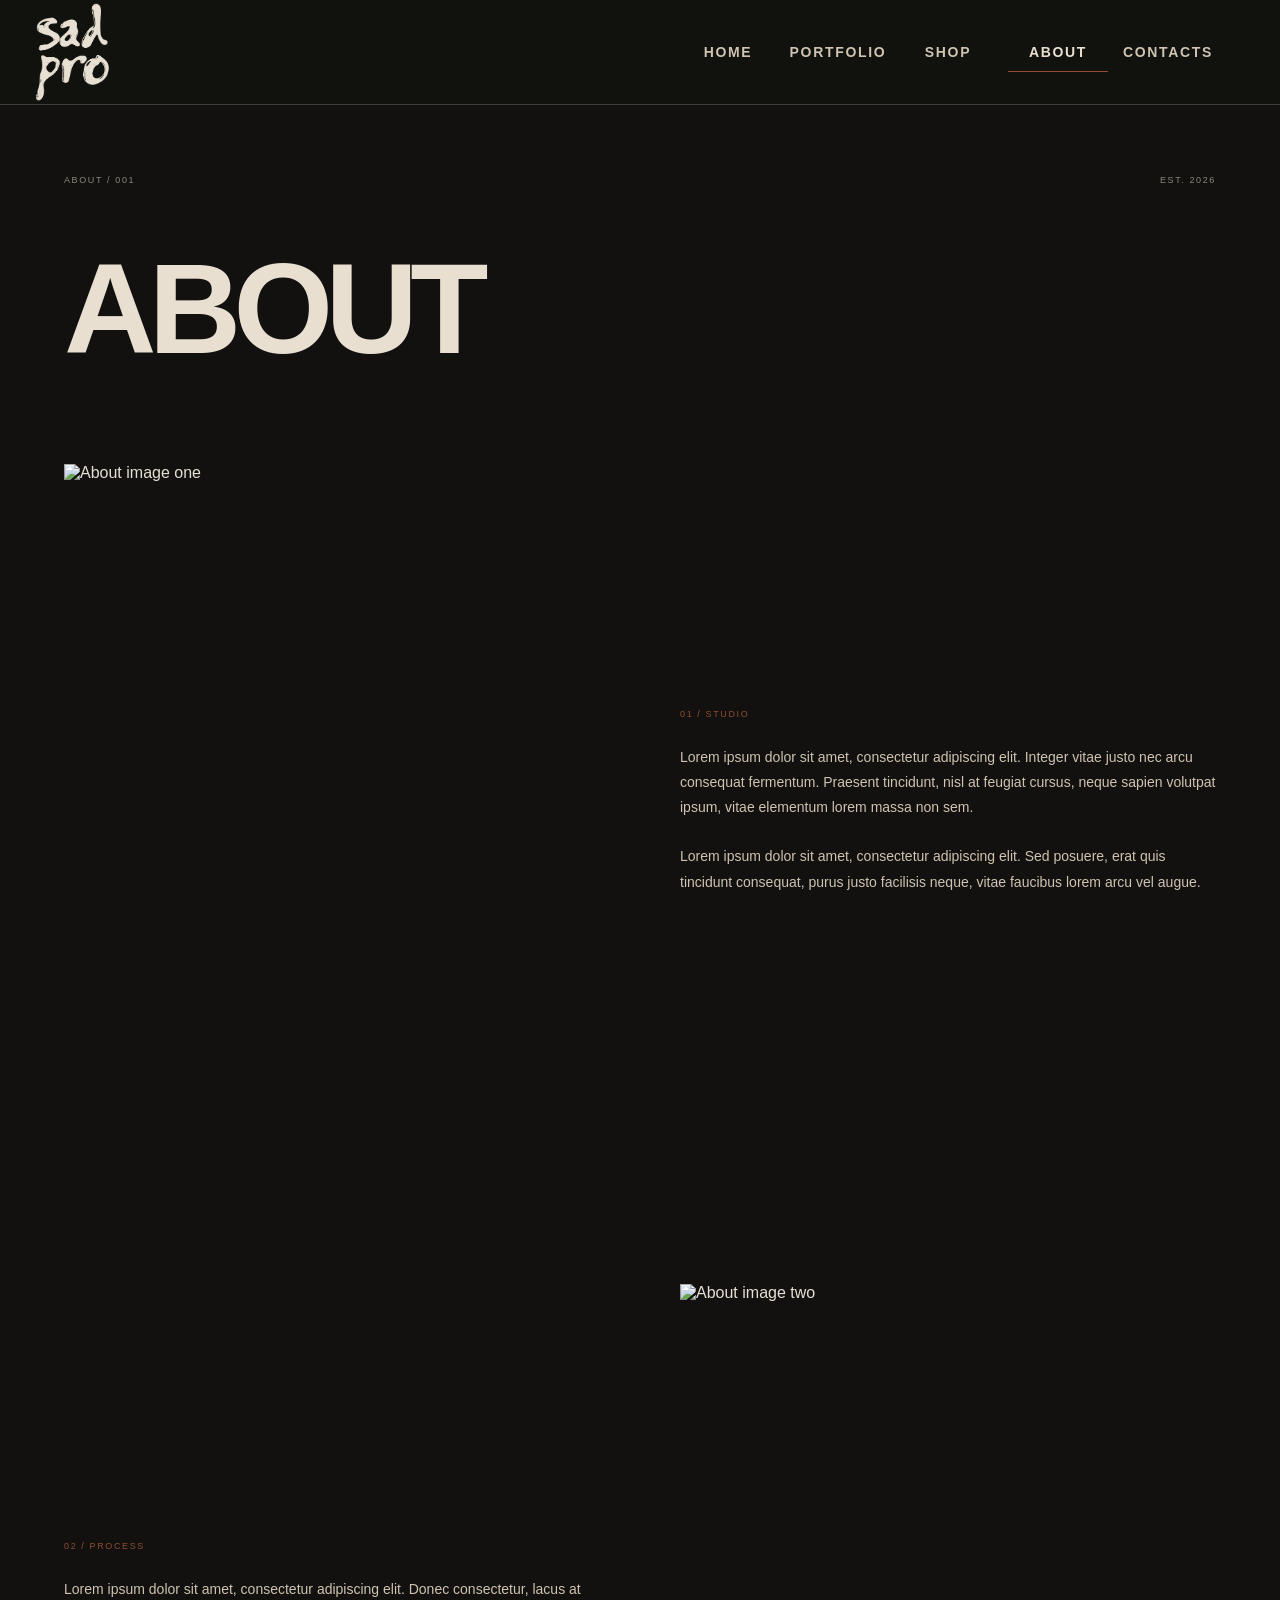
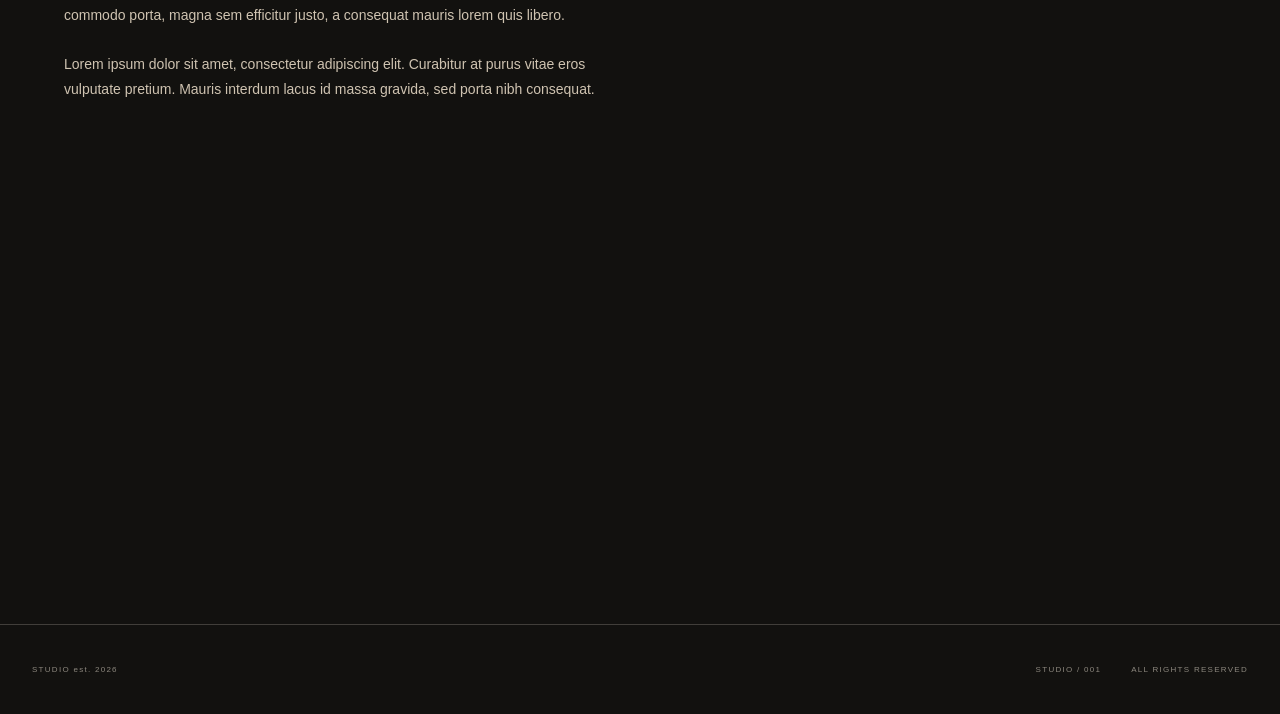
==== commit 7431ffd6: "Website switched to ENG only" ====
--- a/about.html
+++ b/about.html
@@ -12,26 +12,25 @@
     <img src="timbro_beige.svg">
 </a>
   <nav class="main-navigation">
-    <a href="index.html" data-i18n="home">HOME</a>
-    <a href="portfolio.html" data-i18n="portfolio">PORTFOLIO</a>
-    <a href="shop.html" data-i18n="shop">SHOP</a>
-    <a href="about.html" data-i18n="about" class = "active">ABOUT</a>
+    <a href="index.html">HOME</a>
+    <a href="portfolio.html">PORTFOLIO</a>
+    <a href="shop.html">SHOP</a>
+    <a href="about.html" class = "active">ABOUT</a>
 
-    <a href="contacts.html" data-i18n="contacts">CONTACTS</a>
+    <a href="contacts.html">CONTACTS</a>
   </nav>
-  <div class="language-switcher"><button data-language="it">ITA</button><span>/</span><button data-language="en">ENG</button></div>
 </header>
 
 <main class="inner-page about-page">
   <div class="page-meta"><span>ABOUT / 001</span><span>EST. 2026</span></div>
-  <h1 data-i18n="aboutTitle">ABOUT</h1>
+  <h1>ABOUT</h1>
 
   <section class="about-block">
     <img src="https://images.unsplash.com/photo-1441986300917-64674bd600d8?auto=format&fit=crop&w=1200&q=90" alt="About image one">
     <div class="about-copy">
       <span class="section-number">01 / STUDIO</span>
-      <p data-i18n="aboutText1">Lorem ipsum dolor sit amet, consectetur adipiscing elit. Integer vitae justo nec arcu consequat fermentum. Praesent tincidunt, nisl at feugiat cursus, neque sapien volutpat ipsum, vitae elementum lorem massa non sem.</p>
-      <p data-i18n="aboutText2">Lorem ipsum dolor sit amet, consectetur adipiscing elit. Sed posuere, erat quis tincidunt consequat, purus justo facilisis neque, vitae faucibus lorem arcu vel augue.</p>
+      <p>Lorem ipsum dolor sit amet, consectetur adipiscing elit. Integer vitae justo nec arcu consequat fermentum. Praesent tincidunt, nisl at feugiat cursus, neque sapien volutpat ipsum, vitae elementum lorem massa non sem.</p>
+      <p>Lorem ipsum dolor sit amet, consectetur adipiscing elit. Sed posuere, erat quis tincidunt consequat, purus justo facilisis neque, vitae faucibus lorem arcu vel augue.</p>
     </div>
   </section>
 
@@ -39,13 +38,13 @@
     <img src="https://images.unsplash.com/photo-1445205170230-053b83016050?auto=format&fit=crop&w=1200&q=90" alt="About image two">
     <div class="about-copy">
       <span class="section-number">02 / PROCESS</span>
-      <p data-i18n="aboutText3">Lorem ipsum dolor sit amet, consectetur adipiscing elit. Donec consectetur, lacus at commodo porta, magna sem efficitur justo, a consequat mauris lorem quis libero.</p>
-      <p data-i18n="aboutText4">Lorem ipsum dolor sit amet, consectetur adipiscing elit. Curabitur at purus vitae eros vulputate pretium. Mauris interdum lacus id massa gravida, sed porta nibh consequat.</p>
+      <p>Lorem ipsum dolor sit amet, consectetur adipiscing elit. Donec consectetur, lacus at commodo porta, magna sem efficitur justo, a consequat mauris lorem quis libero.</p>
+      <p>Lorem ipsum dolor sit amet, consectetur adipiscing elit. Curabitur at purus vitae eros vulputate pretium. Mauris interdum lacus id massa gravida, sed porta nibh consequat.</p>
     </div>
   </section>
 </main>
 
-<footer class="site-footer"><div>AZIENDA est. 2026</div><div><span>STUDIO / 001</span><span>ALL RIGHTS RESERVED</span></div></footer>
+<footer class="site-footer"><div>STUDIO est. 2026</div><div><span>STUDIO / 001</span><span>ALL RIGHTS RESERVED</span></div></footer>
 <script src="script.js"></script>
 </body>
 </html>
--- a/style.css
+++ b/style.css
@@ -9,8 +9,14 @@
   --brown:#403127;
   --gray:#8c877e;
   --line:rgba(232,223,209,.22);
+
   --header-height:105px;
 }
+
+
+/* =========================
+   RESET
+   ========================= */
 
 * {
   margin:0;
@@ -50,58 +56,86 @@
 
 .site-header {
   height:var(--header-height);
+
   position:sticky;
   top:0;
   z-index:100;
+
   display:flex;
   align-items:center;
-  justify-content:space-between;
+
   padding:0 32px;
+
   background:rgba(18,17,15,.94);
+
   border-bottom:1px solid var(--line);
+
   backdrop-filter:blur(12px);
 }
 
+
+/* =========================
+   LOGO
+   ========================= */
+
+.header-brand {
+  width:80px;
+  display:flex;
+  align-items:center;
+  justify-content:flex-end;
+  flex-shrink:0;
+}
+
 .logo {
-  display:flex;
+  display:block;
+  width:80px;
+  flex-shrink:0;
+}
+
+.logo img {
+  display:block;
+  width:100%;
+  height:auto;
+}
+
+/* =========================
+   DESKTOP NAVIGATION
+   ========================= */
+
+.main-navigation {
+  display:flex;
+
   align-items:center;
-  width:80px;
-  position:relative;
-}
-
-.logo span {
-  font-size:8px;
-  color:var(--rust);
-  vertical-align:top;
-  margin-left:2px;
-}
-
-
-/* =========================
-   NAVIGAZIONE
-   ========================= */
-
-.main-navigation {
-  display:flex;
-  align-items:center;
-  gap:25px;
+
+  gap:10px;
+
+  margin-left:auto;
+  margin-right:30px;
 }
 
 .main-navigation a {
   position:relative;
-  display:flex;
+
+  width:100px;
+  min-height:40px;
+
+  display:flex;
+
   align-items:center;
   justify-content:center;
 
-  width:100px;
-  height:40px;
+  flex-shrink:0;
 
   text-align:center;
-  white-space:normal !important;
+
+  white-space:normal;
+
   line-height:1.15;
 
   font-size:14px;
+
   font-weight:600;
+
   letter-spacing:.12em;
 
   color:var(--cream-dark);
@@ -113,8 +147,14 @@
   display:block;
 }
 
+
+/* =========================
+   MENU UNDERLINE
+   ========================= */
+
 .main-navigation a::before {
   content:"";
+
   position:absolute;
 
   left:0;
@@ -137,7 +177,9 @@
 }
 
 
-/* Pagina attualmente selezionata */
+/* =========================
+   ACTIVE ITEM
+   ========================= */
 
 .main-navigation a.active {
   color:var(--cream);
@@ -149,29 +191,45 @@
 
 
 /* =========================
-   LINGUA
-   ========================= */
-
-.language-switcher {
-  display:flex;
+   MOBILE MENU BUTTON
+   ========================= */
+
+.menu-toggle {
+  display:none;
+
+  position:absolute;
+
+  top:50%;
+  right:18px;
+
+  transform:translateY(-50%);
+
+  width:68px;
+  height:68px;
+
+  border:1px solid var(--line);
+
+  background:rgba(18,17,15,.94);
+
+  color:var(--cream);
+
+  cursor:pointer;
+
   align-items:center;
-  gap:7px;
-  font-size:9px;
-  letter-spacing:.15em;
-}
-
-.language-switcher button {
-  border:0;
-  background:transparent;
-  color:var(--gray);
-  cursor:pointer;
-  font-size:9px;
-  letter-spacing:.15em;
-}
-
-.language-switcher button:hover,
-.language-switcher button.active {
-  color:var(--cream);
+  justify-content:center;
+
+  font-size:26px;
+
+  backdrop-filter:blur(12px);
+
+  box-shadow:
+    0 8px 25px rgba(0,0,0,.25);
+}
+
+.menu-toggle:hover {
+  border-color:var(--rust);
+
+  color:var(--rust);
 }
 
 
@@ -181,10 +239,13 @@
 
 .hero {
   min-height:auto;
+
   padding:5px 5vw 20px;
 
   display:flex;
+
   flex-direction:column;
+
   justify-content:space-between;
 
   border-bottom:1px solid var(--line);
@@ -200,10 +261,13 @@
 .hero-meta,
 .page-meta {
   display:flex;
+
   justify-content:space-between;
 
   color:var(--gray);
+
   font-size:9px;
+
   letter-spacing:.18em;
 }
 
@@ -213,45 +277,62 @@
 
 .hero-title h1 {
   font-size:clamp(20px,15vw,230px);
+
   line-height:.8;
+
   letter-spacing:-.07em;
+
   font-weight:800;
+
   color:var(--cream);
 }
 
 .hero-title p {
   margin-top:5px;
+
   font-size:11px;
+
   letter-spacing:.2em;
+
   text-transform:uppercase;
+
   color:var(--gray);
 }
 
 
 /* =========================
-   PORTFOLIO
+   PORTFOLIO GRID
    ========================= */
 
 .portfolio-grid {
   display:grid;
+
   grid-template-columns:repeat(4,1fr);
+
   gap:2px;
+
   background:var(--black);
 }
 
 .portfolio-item {
   position:relative;
+
   overflow:hidden;
+
   aspect-ratio:4/5;
+
   background:var(--brown);
 }
 
 .portfolio-item img {
   width:100%;
   height:100%;
+
   object-fit:cover;
 
-  filter:saturate(.7) contrast(1.05);
+  filter:
+    saturate(.7)
+    contrast(1.05);
 
   transition:
     transform .8s cubic-bezier(.2,.7,.2,1),
@@ -260,14 +341,18 @@
 
 .image-overlay {
   position:absolute;
+
   inset:0;
 
   display:flex;
+
   flex-direction:column;
+
   justify-content:center;
   align-items:center;
 
   gap:12px;
+
   padding:25px;
 
   background:rgba(0,0,0,.75);
@@ -279,19 +364,26 @@
 
 .project-number {
   font-size:9px;
+
   letter-spacing:.2em;
+
   color:var(--rust);
 }
 
 .project-title {
   font-size:14px;
+
   letter-spacing:.16em;
+
   font-weight:600;
 }
 
 .portfolio-item:hover img {
   transform:scale(1.045);
-  filter:saturate(.85) contrast(1.1);
+
+  filter:
+    saturate(.85)
+    contrast(1.1);
 }
 
 .portfolio-item:hover .image-overlay {
@@ -305,21 +397,27 @@
 
 .site-footer {
   min-height:90px;
+
   padding:25px 32px;
 
   display:flex;
+
   align-items:center;
+
   justify-content:space-between;
 
   border-top:1px solid var(--line);
 
   color:var(--gray);
+
   font-size:8px;
+
   letter-spacing:.16em;
 }
 
 .site-footer div:last-child {
   display:flex;
+
   gap:30px;
 }
 
@@ -330,6 +428,7 @@
 
 .inner-page {
   width:min(1200px,90vw);
+
   margin:0 auto;
 
   padding:70px 0 120px;
@@ -344,8 +443,11 @@
 
 .inner-page h1 {
   font-size:clamp(55px,10vw,150px);
+
   line-height:.85;
+
   letter-spacing:-.06em;
+
   margin:70px 0 100px;
 }
 
@@ -355,7 +457,9 @@
 
 .centered-page {
   display:flex;
+
   flex-direction:column;
+
   justify-content:center;
 }
 
@@ -370,6 +474,7 @@
 
 .industrial-button {
   display:inline-flex;
+
   align-items:center;
   justify-content:center;
 
@@ -380,10 +485,13 @@
   border:1px solid var(--cream);
 
   background:var(--cream);
+
   color:var(--black);
 
   font-size:10px;
+
   font-weight:700;
+
   letter-spacing:.16em;
 
   cursor:pointer;
@@ -393,17 +501,21 @@
 
 .industrial-button:hover {
   background:var(--rust);
+
   border-color:var(--rust);
+
   color:var(--cream);
 }
 
 .text-button {
   border:0;
+
   background:none;
 
   color:var(--gray);
 
   font-size:10px;
+
   letter-spacing:.16em;
 
   cursor:pointer;
@@ -420,11 +532,13 @@
 
 .modal {
   position:fixed;
+
   inset:0;
 
   z-index:200;
 
   display:none;
+
   place-items:center;
 
   padding:24px;
@@ -453,19 +567,25 @@
 .modal-code,
 .section-number {
   font-size:9px;
+
   letter-spacing:.18em;
+
   color:var(--rust);
 }
 
 .modal-box p {
   margin:28px 0;
+
   line-height:1.6;
+
   font-size:14px;
 }
 
 .modal-actions {
   display:flex;
+
   align-items:center;
+
   gap:24px;
 }
 
@@ -490,7 +610,9 @@
 
 .about-block img {
   width:100%;
+
   aspect-ratio:4/5;
+
   object-fit:cover;
 
   filter:saturate(.7);
@@ -531,6 +653,7 @@
 
 .social-links {
   display:flex;
+
   flex-direction:column;
 
   gap:18px;
@@ -540,7 +663,9 @@
 
 .social-links a {
   font-size:13px;
+
   letter-spacing:.12em;
+
   color:var(--cream-dark);
 }
 
@@ -550,6 +675,7 @@
 
 .contact-form {
   display:grid;
+
   gap:10px;
 }
 
@@ -557,6 +683,7 @@
   margin-top:15px;
 
   font-size:9px;
+
   letter-spacing:.18em;
 
   color:var(--gray);
@@ -569,6 +696,7 @@
   border:1px solid var(--line);
 
   background:transparent;
+
   color:var(--cream);
 
   padding:14px;
@@ -599,48 +727,112 @@
 @media(max-width:850px) {
 
   .site-header {
-    height:auto;
-    min-height:70px;
-
-    padding:18px;
-
-    flex-wrap:wrap;
-
-    gap:18px;
-  }
+    height:100px;
+    min-height:100px;
+
+    padding:16px 18px;
+
+    display:flex;
+
+    align-items:center;
+    justify-content:flex-start;
+  }
+
+/* MENU */
 
   .main-navigation {
-    order:3;
-
+    display:none;
+
+    position:fixed;
+
+    top:116px;
+    right:18px;
+
+    z-index:250;
+
+    width:210px;
+
+    margin:0;
+
+    padding:10px;
+
+    flex-direction:column;
+
+    align-items:stretch;
+
+    gap:3px;
+
+    background:rgba(18,17,15,.97);
+
+    border:1px solid var(--line);
+
+    box-shadow:
+      0 12px 35px rgba(0,0,0,.4);
+
+    backdrop-filter:blur(15px);
+  }
+
+  .main-navigation.is-open {
+    display:flex;
+  }
+
+
+  /* MENU ITEMS */
+
+  .main-navigation a {
     width:100%;
 
-    overflow-x:auto;
+    height:42px;
+
+    min-height:42px;
+
+    padding:0 12px;
 
     justify-content:flex-start;
 
-    padding-bottom:3px;
-
-    gap:22px;
-
-    scrollbar-width:none;
-  }
-
-  .main-navigation::-webkit-scrollbar {
-    display:none;
-  }
-
-  .main-navigation a {
-    flex:0 0 100px;
-    width:100px;
-    height:40px;
-  }
-
-  .language-switcher {
-    margin-left:auto;
-  }
+    text-align:left;
+
+    font-size:11px;
+
+    letter-spacing:.12em;
+  }
+
+  .main-navigation a::before {
+    left:12px;
+
+    bottom:3px;
+
+    width:0;
+  }
+
+  .main-navigation a:hover::before,
+  .main-navigation a.active::before {
+    width:calc(100% - 24px);
+  }
+
+
+  /* MENU BUTTON */
+
+  .menu-toggle {
+    display:flex;
+
+    top:50%;
+    right:16px;
+
+    transform:translateY(-50%);
+
+    width:68px;
+    height:68px;
+
+    font-size:26px;
+  }
+
+
+  /* HERO */
 
   .hero {
     min-height:55vh;
+
     padding:45px 20px 55px;
   }
 
@@ -648,12 +840,21 @@
     font-size:clamp(58px,20vw,130px);
   }
 
+
+  /* GRID */
+
   .portfolio-grid {
-    grid-template-columns:1fr;
-  }
+    grid-template-columns:repeat(2,1fr);
+
+    gap:2px;
+  }
+
+
+  /* INNER */
 
   .inner-page {
     width:min(90vw,760px);
+
     padding-top:45px;
   }
 
@@ -661,9 +862,14 @@
     margin:55px 0 70px;
   }
 
+
+  /* ABOUT */
+
   .about-block {
     grid-template-columns:1fr;
+
     gap:35px;
+
     margin-bottom:90px;
   }
 
@@ -676,13 +882,21 @@
     order:-1;
   }
 
+
+  /* CONTACT */
+
   .contact-layout {
     grid-template-columns:1fr;
+
     gap:60px;
   }
+
+
+  /* FOOTER */
 
   .site-footer {
     flex-direction:column;
+
     align-items:flex-start;
 
     gap:18px;
@@ -692,6 +906,7 @@
 
   .site-footer div:last-child {
     flex-direction:column;
+
     gap:8px;
   }
 }
@@ -702,6 +917,38 @@
    ========================= */
 
 @media(max-width:450px) {
+
+  .site-header {
+    height:100px;
+    min-height:100px;
+
+    padding:14px;
+  }
+
+  .header-brand {
+    width:80px;
+  }
+.menu-toggle {
+    width:64px;
+    height:64px;
+
+    top:50%;
+    right:10px;
+
+    transform:translateY(-50%);
+
+    font-size:24px;
+  }
+
+
+  .main-navigation {
+    top:112px;
+
+    right:10px;
+
+    width:190px;
+  }
+
 
   .hero-meta,
   .page-meta {
@@ -710,17 +957,11 @@
 
   .hero-title p {
     font-size:9px;
+
     line-height:1.5;
   }
 
   .image-overlay {
     padding:18px;
   }
-
-  .main-navigation a {
-    width:90px;
-    flex-basis:90px;
-
-    font-size:12px;
-  }
-}
+}
